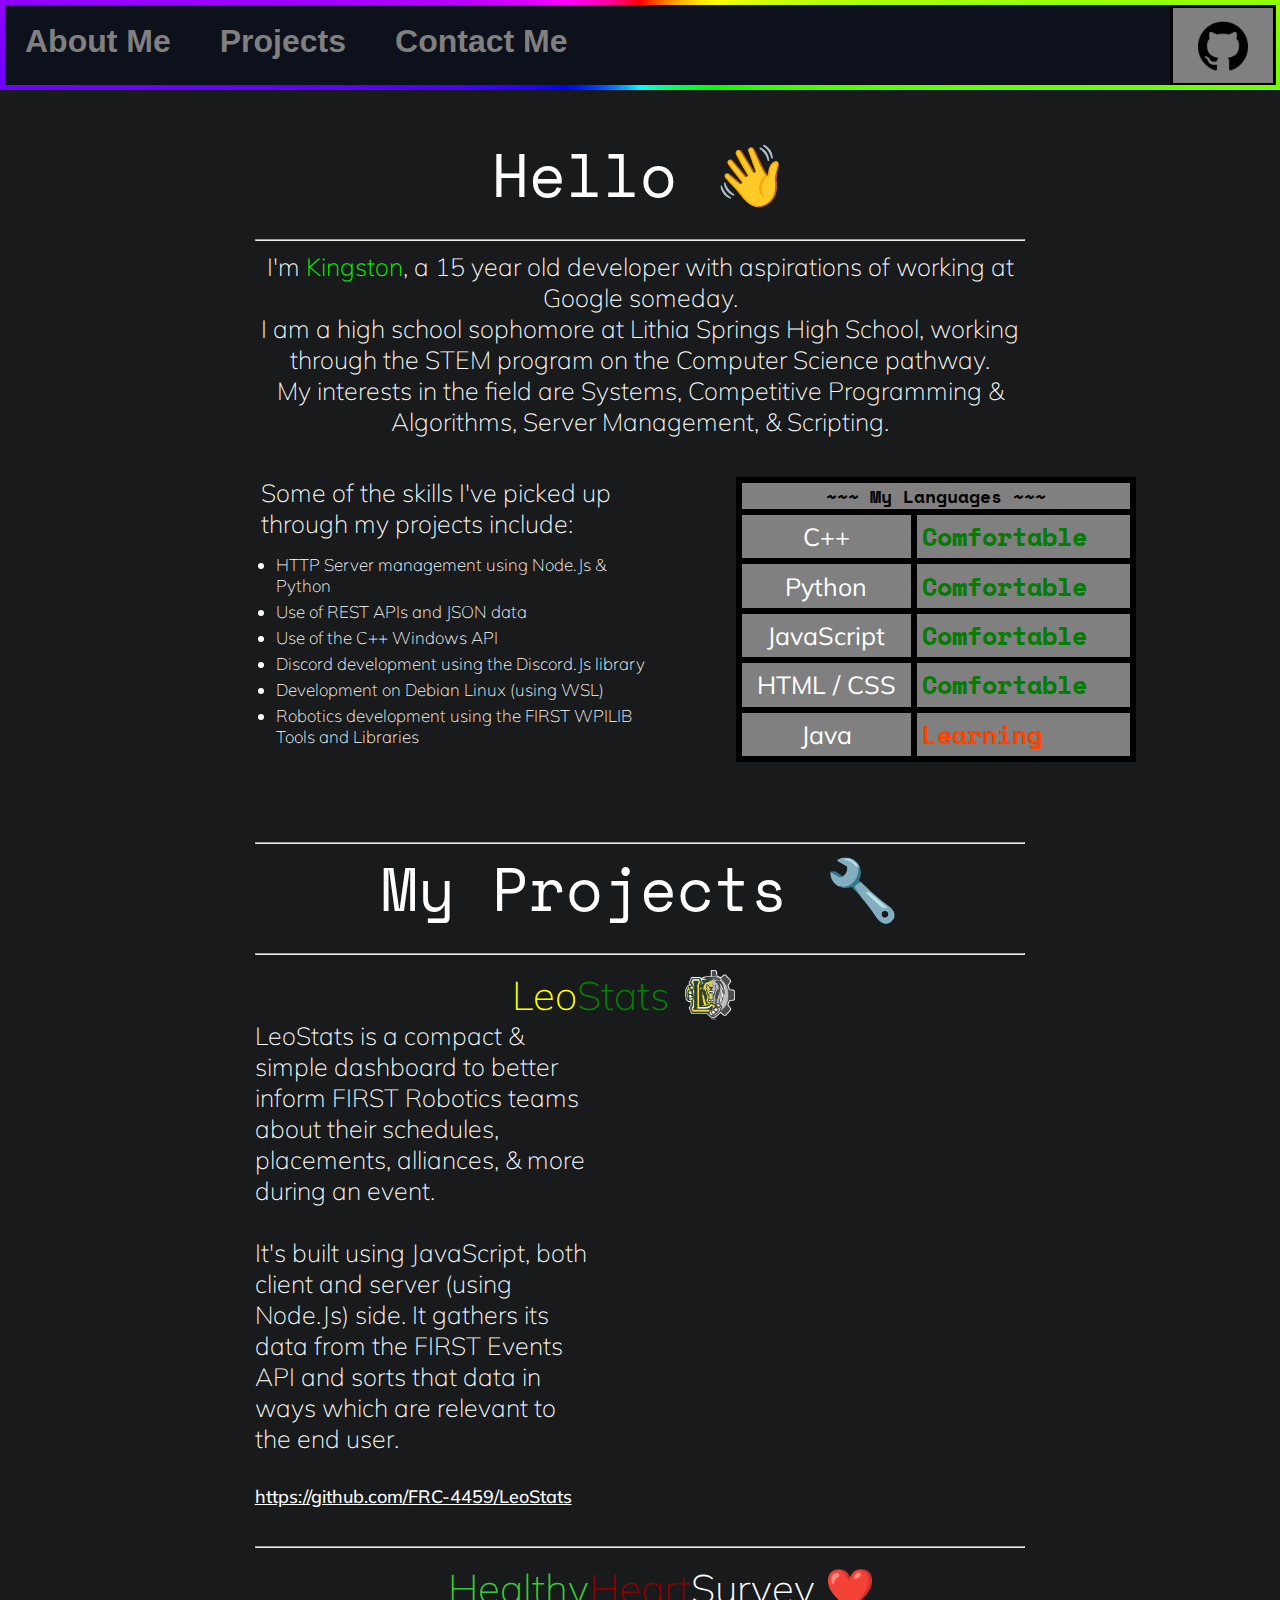
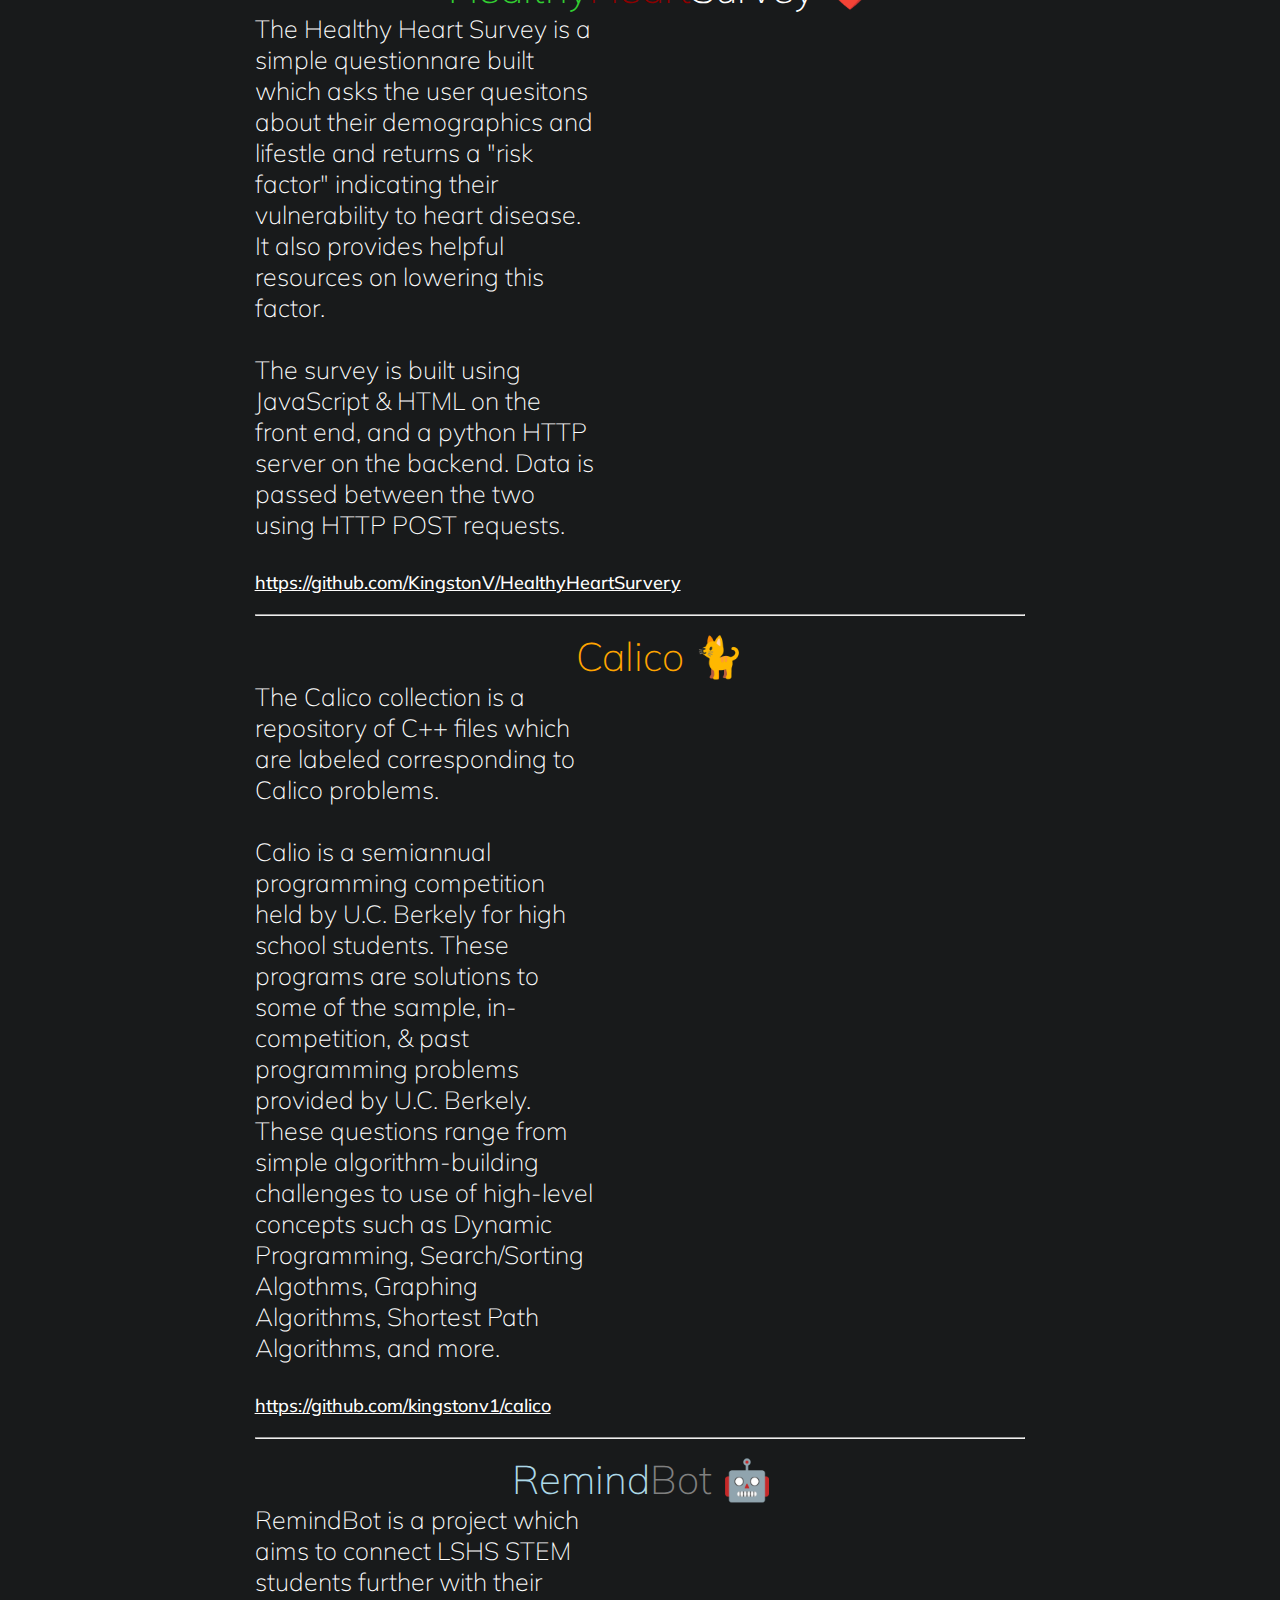
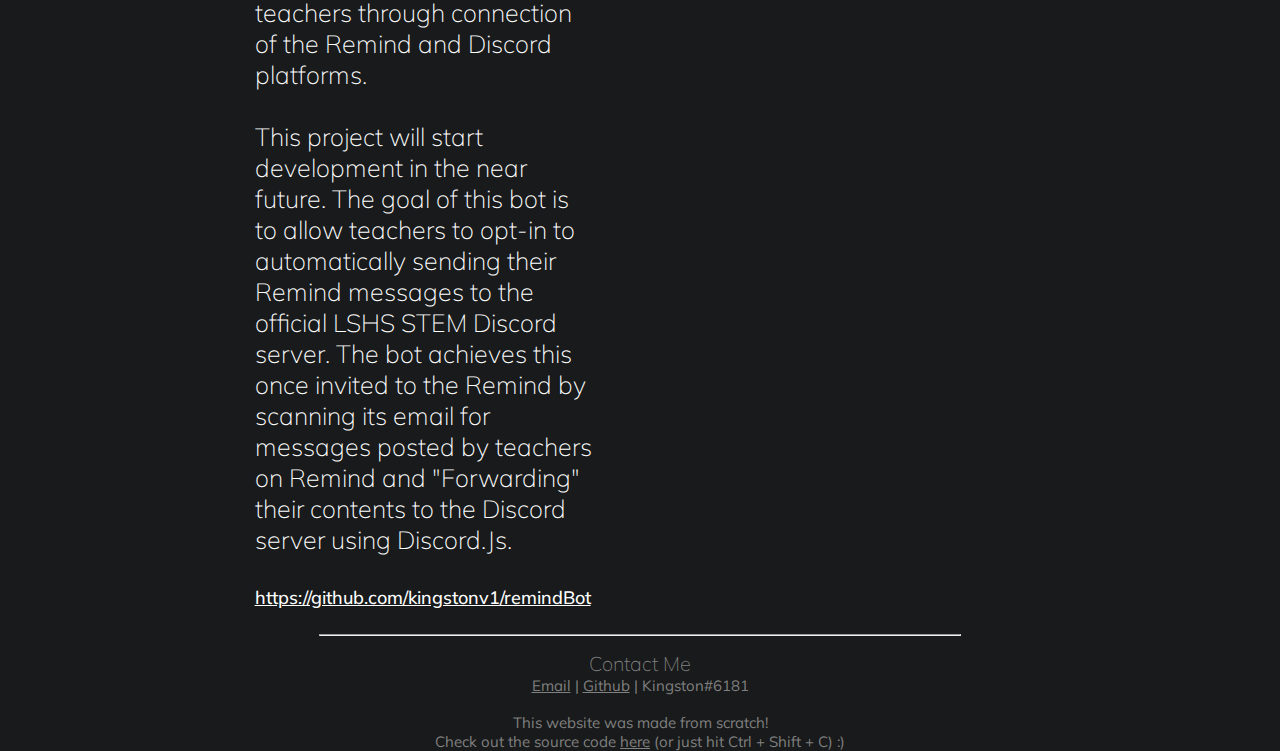
==== index.html @ 1f420587 ""Contact Me" area" ====
<!DOCTYPE html>

<!-- 
            To Do:
            ! Add gifs of projects working to side of entries!!!!!
            ! Projects Dropdown menu to scroll to specific project
            ? Background image to left/right of page content? 
            * Links to the web projects once I find hosting
-->


<head>
    <link rel="stylesheet" href="styles.css">
    
    <title>ProjectK</title>
    
    <link rel="shortcut icon" type="image/x-icon" href="./assets/favicon.ico" />
    <link rel="stylesheet" href="https://fonts.googleapis.com/css?family=Space+Mono|Muli">
    
    <meta charset="UTF-8">
    <meta name="description" content="Kingston Vastine's CS Portfolio">
    <meta name="author" content="Kingston Vastine">
    <!-- <meta name="viewport" content="width=device-width, initial-scale=1.0"> -->
</head>

<body class="page">
    <div class="navbar">
        <!-- <div class="option" id="home">
            <h6>Home</h6>
        </div> -->
        
        <div class="option" id="aboutme">
            <h6>About Me</h6>
        </div>

        <div class="option" id="projects">
            <h6>Projects</h6>
        </div>

        <div class="option" id="contact">
            <h6>Contact Me</h6>
        </div>

        <div class="icon" id="github" onclick="window.location = 'https:\/\/github.com/kingstonv1';">
            <img src="./assets/github.png" alt="Github Icon">
        </div>
    </div>
    
    <div class="main" id="main">
        <h1 id="top">Hello 👋</h1>
        <hr class="seperator">
        <div class="aboutentry">
            <p style="text-align: center;">
                I'm 
                <span style="color: lime;">Kingston</span>, 
                a 15 year old developer with aspirations of working at Google someday.
                <br>
                I am a high school sophomore at Lithia Springs High School, working through the STEM program on the Computer Science pathway.
                <br>
                My interests in the field are Systems, Competitive Programming & Algorithms, Server Management, & Scripting.
            </p>
        </div>

        <div class="entry" id="skillset" style=" margin-left: 20%; margin-top: 40px; margin-bottom: 30px; width: 78%; height: 285px; display:flex">
            <div style="width: 400px;">
                <p>
                    Some of the skills I've picked up through my projects include:
                    <ul>
                        <li>HTTP Server management using Node.Js & Python</li>
                        <li>Use of REST APIs and JSON data</li>
                        <li>Use of the C++ Windows API</li>
                        <li>Discord development using the Discord.Js library</li>
                        <li>Development on Debian Linux (using WSL)</li>
                        <li>Robotics development using the FIRST WPILIB Tools and Libraries</li>
                    </ul>
                </p>
            </div>

            <table class="languages">
                <thead>
                    <tr>
                        <th colspan="2" style="font-family: 'Space Mono'; font-size: 18px;">~~~ My Languages ~~~</th>
                    </tr>
                </thead>
    
                <tbody>
                    <tr>
                        <td>
                            <h1>C++</h1>
                        </td>
                        <td>
                            <div class="experience">
                                <p><span style="color: green;">Comfortable</span></p>
                            </div>
                        </td>
                    </tr>
                    <tr>
                        <td>
                            <h1>Python</h1>
                        </td>
                        <td>
                            <div class="experience">
                                <p><span style="color: green;">Comfortable</span></p>
                            </div>
                        </td>
                    </tr>
                    <tr>
                        <td>
                            <h1>JavaScript</h1>
                        </td>
                        <td>
                            <div class="experience">
                                <p><span style="color: green;">Comfortable</span></p>
                            </div>
                        </td>
                    </tr>
                    <tr>
                        <td>
                            <h1>HTML / CSS</h1>
                        </td>
                        <td>
                            <div class="experience">
                                <p><span style="color: green;">Comfortable</span></p>
                            </div>
                        </td>
                    </tr>
                    <tr>
                        <td>
                            <h1>Java</h1>
                        </td>
                        <td>
                            <div class="experience">
                                <p><span style="color: orangered;">Learning</span></p>
                            </div>
                        </td>
                    </tr>
                </tbody>
            </table>
        </div>
        
    <hr class="seperator" style="margin-top: 80px;">

    <h1 id="projs">My Projects 🔧</h1>

    <hr class="seperator">

        <div style="margin-top: 15px; width: 100%;">
            <h2 style="float: left; margin-left: 40%; margin-right: 15px;">
                <span style="color: yellow;">Leo</span><span style="color: green;">Stats</span>
            </h2>
            <img src="./assets/Leotechs Logo.png" alt="Lithia Springs High School Robotics Team Logo" style="width: 50px; height: 50px; float: left;">
        </div>

        <div class="entry">
            <p style="float: left;">
                LeoStats is a compact & simple dashboard to better inform FIRST Robotics teams about their
                schedules, placements, alliances, & more during an event.
                <br><br>
                It's built using JavaScript, both client and server (using Node.Js) side. It gathers its data from the FIRST Events API
                and sorts that data in ways which are relevant to the end user. 
                <br><br>
            </p>
            <a  href="https://github.com/FRC-4459/LeoStats" target="_blank">
                https://github.com/FRC-4459/LeoStats
            </a>
        </div>
        
        <!-- <div>
            <img src="./assets/project.gif" width="250" height="144" >
            <img src="./assets/project.gif" width="250" height="144">
        </div> -->
        <br>
        <hr class="seperator">

        
        <div style="margin-top: 15px; width: 100%;">
            <h2 style="float: left; margin-left: 35%; margin-right: 15px;">
                <span style="color: limegreen;">Healthy</span><span style="color: darkred;">Heart</span>Survey ❤️
            </h2>
        </div>
        
        <div class="entry">
            <p>
                The Healthy Heart Survey is a simple questionnare built which asks the user quesitons
                about their demographics and lifestle and returns a "risk factor" indicating their 
                vulnerability to heart disease. It also provides helpful resources on lowering this
                factor.
                <br><br>
                The survey is built using JavaScript & HTML on the front end, and a python HTTP server on the backend.
                Data is passed between the two using HTTP POST requests.
                <br><br> 
            </p>
            <a  href="https://github.com/ItsJustKon/HealthyHeartSurvery" target="_blank">
                https://github.com/KingstonV/HealthyHeartSurvery
            </a>
        </div>

        <hr class="seperator">

        <div style="margin-top: 15px; width: 100%;">
            <h2 style="float: left; margin-left: 45%; margin-right: 15px;">
                <span style="color: orange;">Calico</span> 🐈
            </h2>
        </div>
        
        <div class="entry">
            <p>
                The Calico collection is a repository of C++ files which are labeled
                corresponding to Calico problems.
                <br><br>
                Calio is a semiannual programming competition held by U.C. Berkely for high school students.
                These programs are solutions to some of the sample, in-competition, & past programming problems
                provided by U.C. Berkely. These questions range from simple algorithm-building challenges
                to use of high-level concepts such as Dynamic Programming, Search/Sorting Algothms, Graphing Algorithms,
                Shortest Path Algorithms, and more.
                <br><br>
            </p>
            <a  href="https://github.com/kingstonv1/calico" target="_blank">
                https://github.com/kingstonv1/calico
            </a>
        </div>
        
        <hr class="seperator">

        <div style="margin-top: 15px; width: 100%;">
            <h2 style="float: left; margin-left: 40%; margin-right: 15px;">
                <span style="color: lightblue;">Remind</span><span style="color: grey;">Bot</span> 🤖
            </h2>
        </div>
        
        <div class="entry">
            <p>
                RemindBot is a project which aims to connect LSHS STEM students further with their teachers
                through connection of the Remind and Discord platforms.
                <br><br>
                This project will start development in the near future.
                The goal of this bot is to allow teachers to opt-in to automatically sending their Remind
                messages to the official LSHS STEM Discord server. The bot achieves this once invited to the 
                Remind by scanning its email for messages posted by teachers on Remind and "Forwarding" their
                contents to the Discord server using Discord.Js.
                <br><br>
            </p>
            <a  href="https://github.com/kingstonv1/remindBot" target="_blank">
                https://github.com/kingstonv1/remindBot
            </a>
        </div>

        <hr style="width: 50%; margin-left: auto; margin-right: auto; background-color: green; margin-top: 25px;">
        <div style="width: 100%; text-align: center;" id="contactinfo">
            <p1 style="margin-top: 15px; margin-left: auto; margin-right: auto;">Contact Me</p1>
            
            <br>
            <a href="mailto:kingstongise@gmail.com" target="_blank">Email</a>
            <p> | </p>
            <a href="http://github.com/kingstonv1" target="_blank">Github</a>
            <p> | </p>
            <a>Kingston#6181</a>
            
            <br><br>

            <p>This website was made from scratch! <br>
                Check out the source code 
                <a href="http://github.com/kingstonv1/portfolio" target="_blank">here</a> 
                (or just hit Ctrl + Shift + C) :)
            </p>
        </div>
        

    <script src="./scripts/main.js"></script>
</body>
---- styles.css ----
* {
    padding: 0;
    margin: 0;
}

@keyframes rotate {
    to {
        --angle: 360deg;
    }
}

@property --angle {
    syntax: "<angle>";
    initial-value: 0deg;
    inherits: false;
}

html {
    min-width: 550px;
    position: relative;
}

.navbar {
    overflow: hidden;
    position: absolute;
    top: 0;
    background-color: rgb(13, 17, 27);
    height: 80px;
    width: 99.3%;

    --angle: 0deg;
    border: 5px solid;
    border-image: conic-gradient(from var(--angle), red, yellow, lime, aqua, blue, magenta, red) 1;
    animation: 8s rotate linear infinite;
}


.option {
    display: inline-block;
    padding-left: 20px;
    padding-right: 25px;
    height: 80px;
    width: auto;
    margin: auto;
    cursor: pointer;
}

.option h6 {
    color: grey;
    font: large, bold;
    font-size: xx-large;
    font-family: Verdana, Geneva, Tahoma, sans-serif;
    padding: 18px 0;
}

.option:hover {
    box-shadow: inset 0 0 0 100px rgba(10, 10, 10);
}

.icon {
    float: right;
    cursor: pointer;
    padding-left: 15px;
    padding-right: 15px;
    height: 75px;
    width: 70px;
    background-color: grey;
    border: 3px solid black;
}

.icon img {
    margin: auto;
    display: block;
    max-width: 50px;
    max-height: 50px;
    margin-top: 13px;
    margin-bottom: 10px;
}


.page {
    margin-top: 30px;
    background-color: rgb(24, 26, 27);
}

.main {
    margin-top: 130px;
}

.aboutentry {
    width: 60%; 
    margin-left: 20%; 
    margin-right: 250px; 
    margin-top: 10px;
    height: auto;
    position: relative;
}

.aboutentry p {
    color: white;
    text-align: center;
    font-size: 25px;
    font-weight: 200;
    font-family: 'Muli';
    padding-left: 5px;
    padding-right: 5px;
}

.entry {
    width: 350px;
    height: auto;
    margin-left: 19.5%;
}

.entry p {
    color: white;
    text-align: left;
    font-size: 25px;
    font-weight: 200;
    font-family: 'Muli';
    padding-left: 5px;
    padding-right: 5px;
}

.entry ul {
    margin-top: 15px;
    margin-left: 20px;
    width: auto;
}

.entry li {
    color: white;
    font-size: 17px;
    font-weight: 100;
    font-family: 'Muli';
    padding-bottom: 5px;
}

.entry a {
    font-family: 'Muli';
    font-size: 18px;
    font-weight: 500;
    color: white;
    margin-left: 5px;
}

.entry a:hover {
    color: aquamarine;
}

.seperator {
    width: 60%;
    margin-left: auto;
    margin-right: auto;
    margin-top: 20px;
}

.experience p {
    text-align: center;
}

.languages {
    background-color: gray;
    border: 4px solid black;
    margin-left: 8%;
    width: 400px;
    height: 100%;
    float: left;
}

.languages p {
    font-family: 'Space Mono';
    font-size: 25px;
    font-weight: 800;
    -webkit-text-stroke-width: 0.1px;
    -webkit-text-stroke-color: black;
}

.languages h1 {
    font-family: 'Muli';
    font-weight: 400;
    font-size: 25px;
    text-align: center;
}

.languagediv:hover {
    box-shadow: inset 0 0 0 100px rgba(10, 10, 10);
}

.vl {
    position: absolute;
    border-left: 6px solid black;
    margin-left: 225px;
    height: 256px;
}

h1 {
    color: white;
    text-align: center;
    font-size: 60px;
    font-weight: 300;
    font-family: 'Space Mono';
    position: relative;
}

h2 {
    color: white;
    text-align: center;
    font-size: 40px;
    font-weight: 200;
    font-family: 'Muli';
}

p1 {
    color: grey;
    text-align: center;
    font-size: 20px;
    font-weight: 200;
    font-family: 'Muli';
    display: inline-block;
}

p {
    color: grey;
    font-family: 'Muli';
    font-size: 15px;
    text-align: center;
    display: inline-block;
}

a {
    color: grey;
    font-family: 'Muli';
    font-size: 15px;
    text-align: center;
    display: inline-block;
    cursor: pointer;
}

table, th, td {
    border: 6px solid;
    border-collapse: collapse;
}
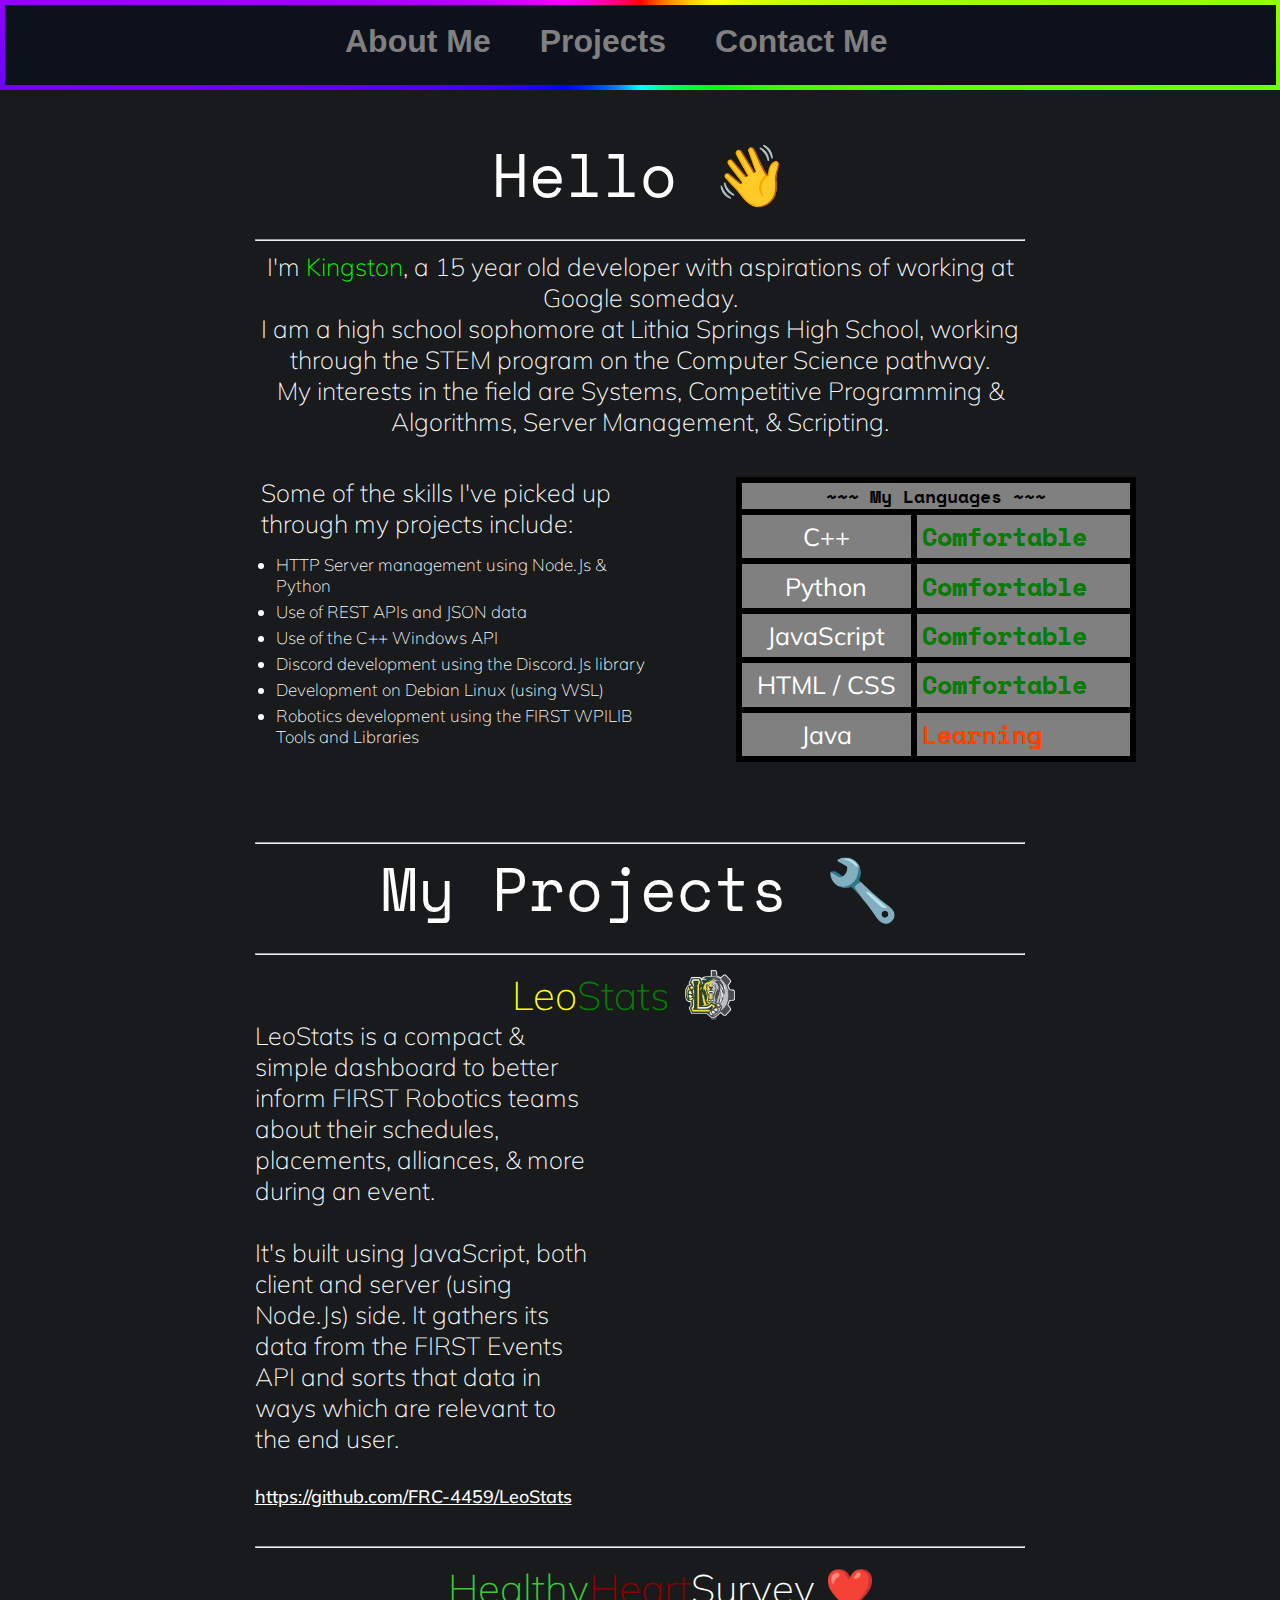
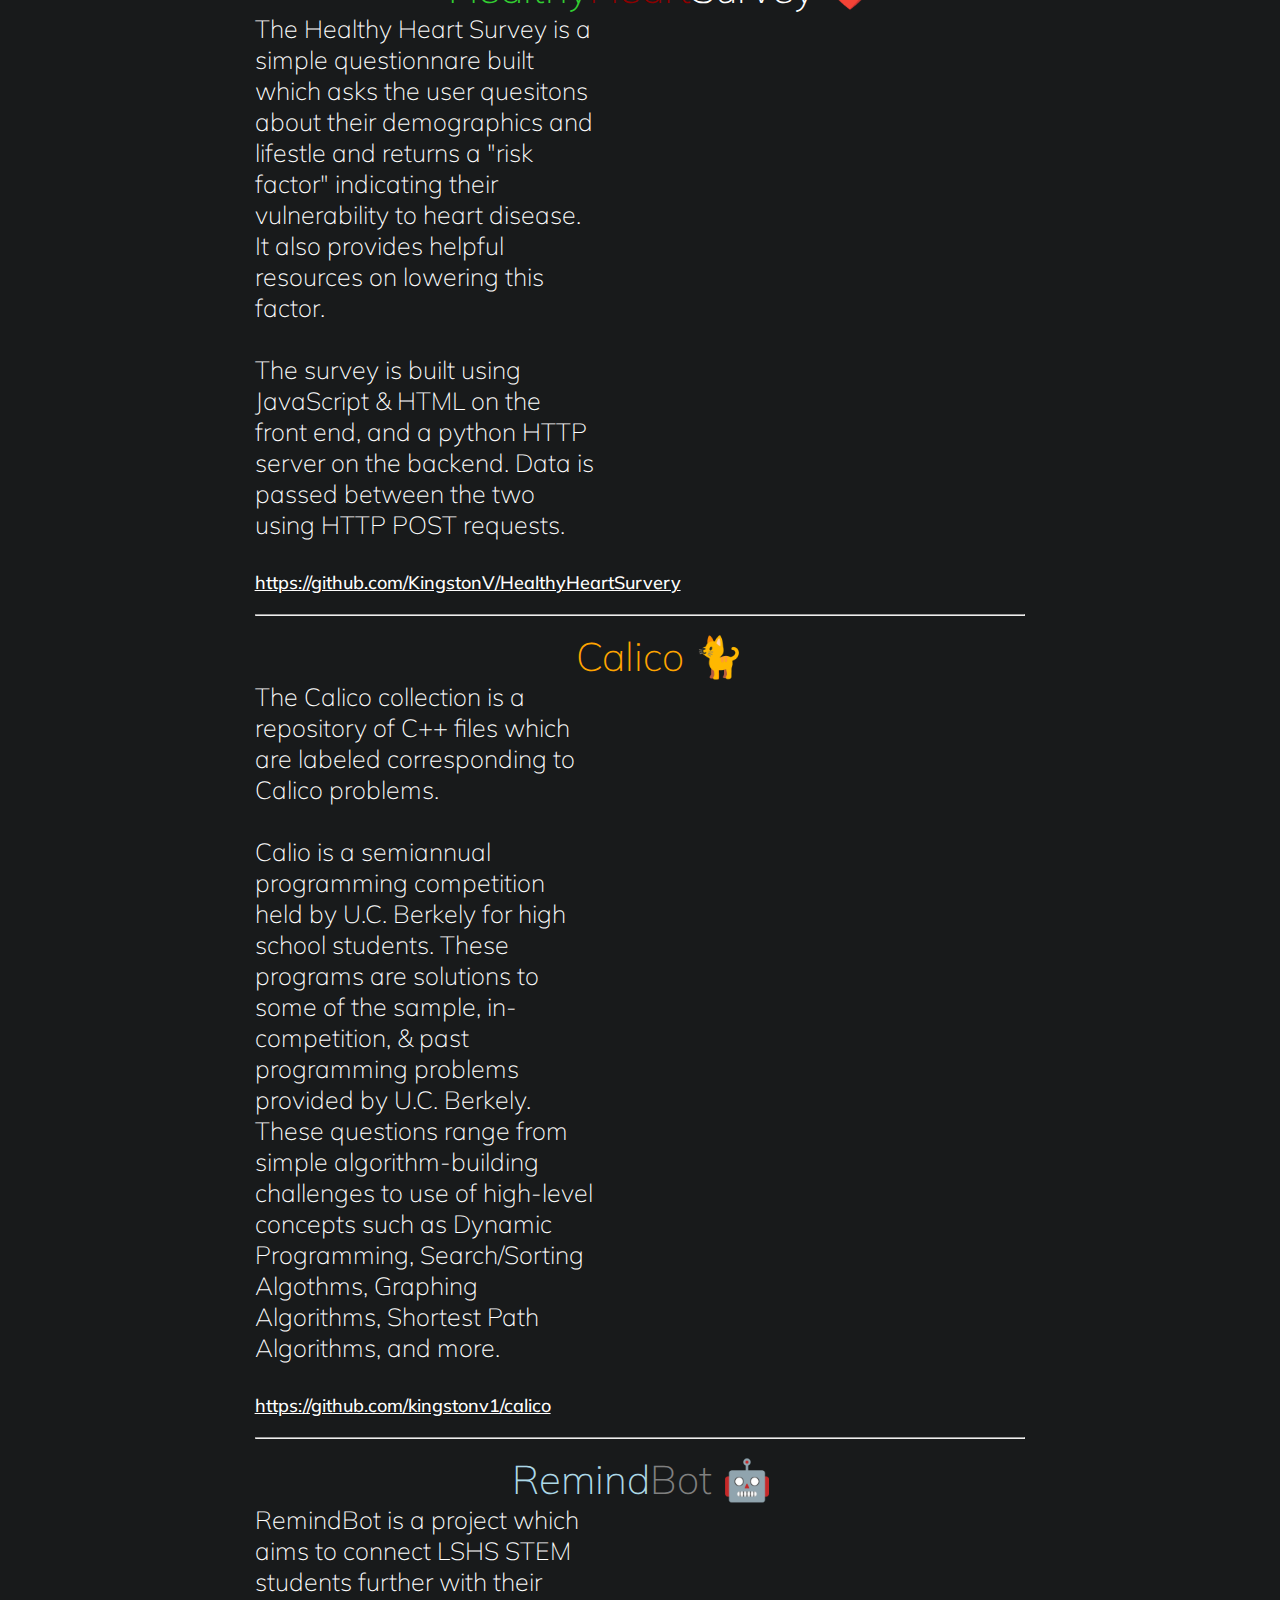
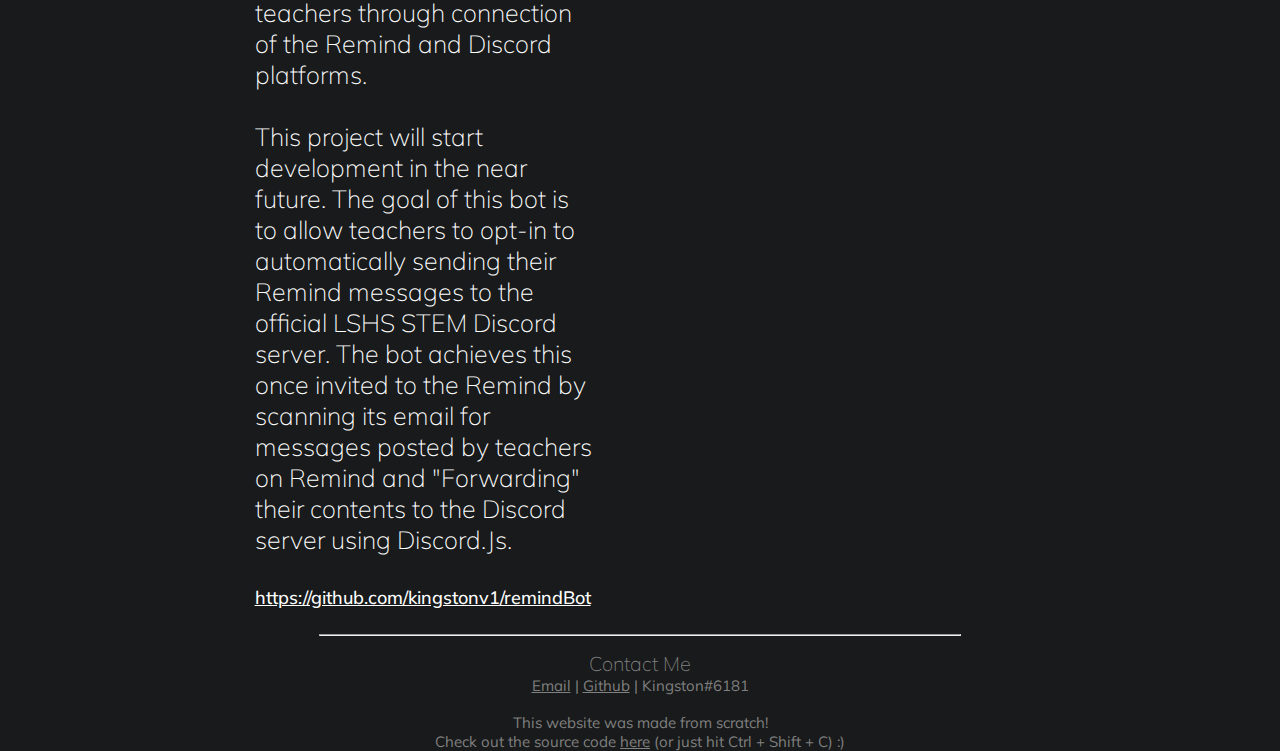
==== commit cc7d6dfd: "remove github from navbar + center buttons" ====
--- a/index.html
+++ b/index.html
@@ -25,11 +25,7 @@
 
 <body class="page">
     <div class="navbar">
-        <!-- <div class="option" id="home">
-            <h6>Home</h6>
-        </div> -->
-        
-        <div class="option" id="aboutme">
+        <div class="option" id="aboutme" style="margin-left: 25vw;">
             <h6>About Me</h6>
         </div>
 
@@ -41,9 +37,9 @@
             <h6>Contact Me</h6>
         </div>
 
-        <div class="icon" id="github" onclick="window.location = 'https:\/\/github.com/kingstonv1';">
+        <!-- <div class="icon" id="github" onclick="window.location = 'https:\/\/github.com/kingstonv1';">
             <img src="./assets/github.png" alt="Github Icon">
-        </div>
+        </div> -->
     </div>
     
     <div class="main" id="main">
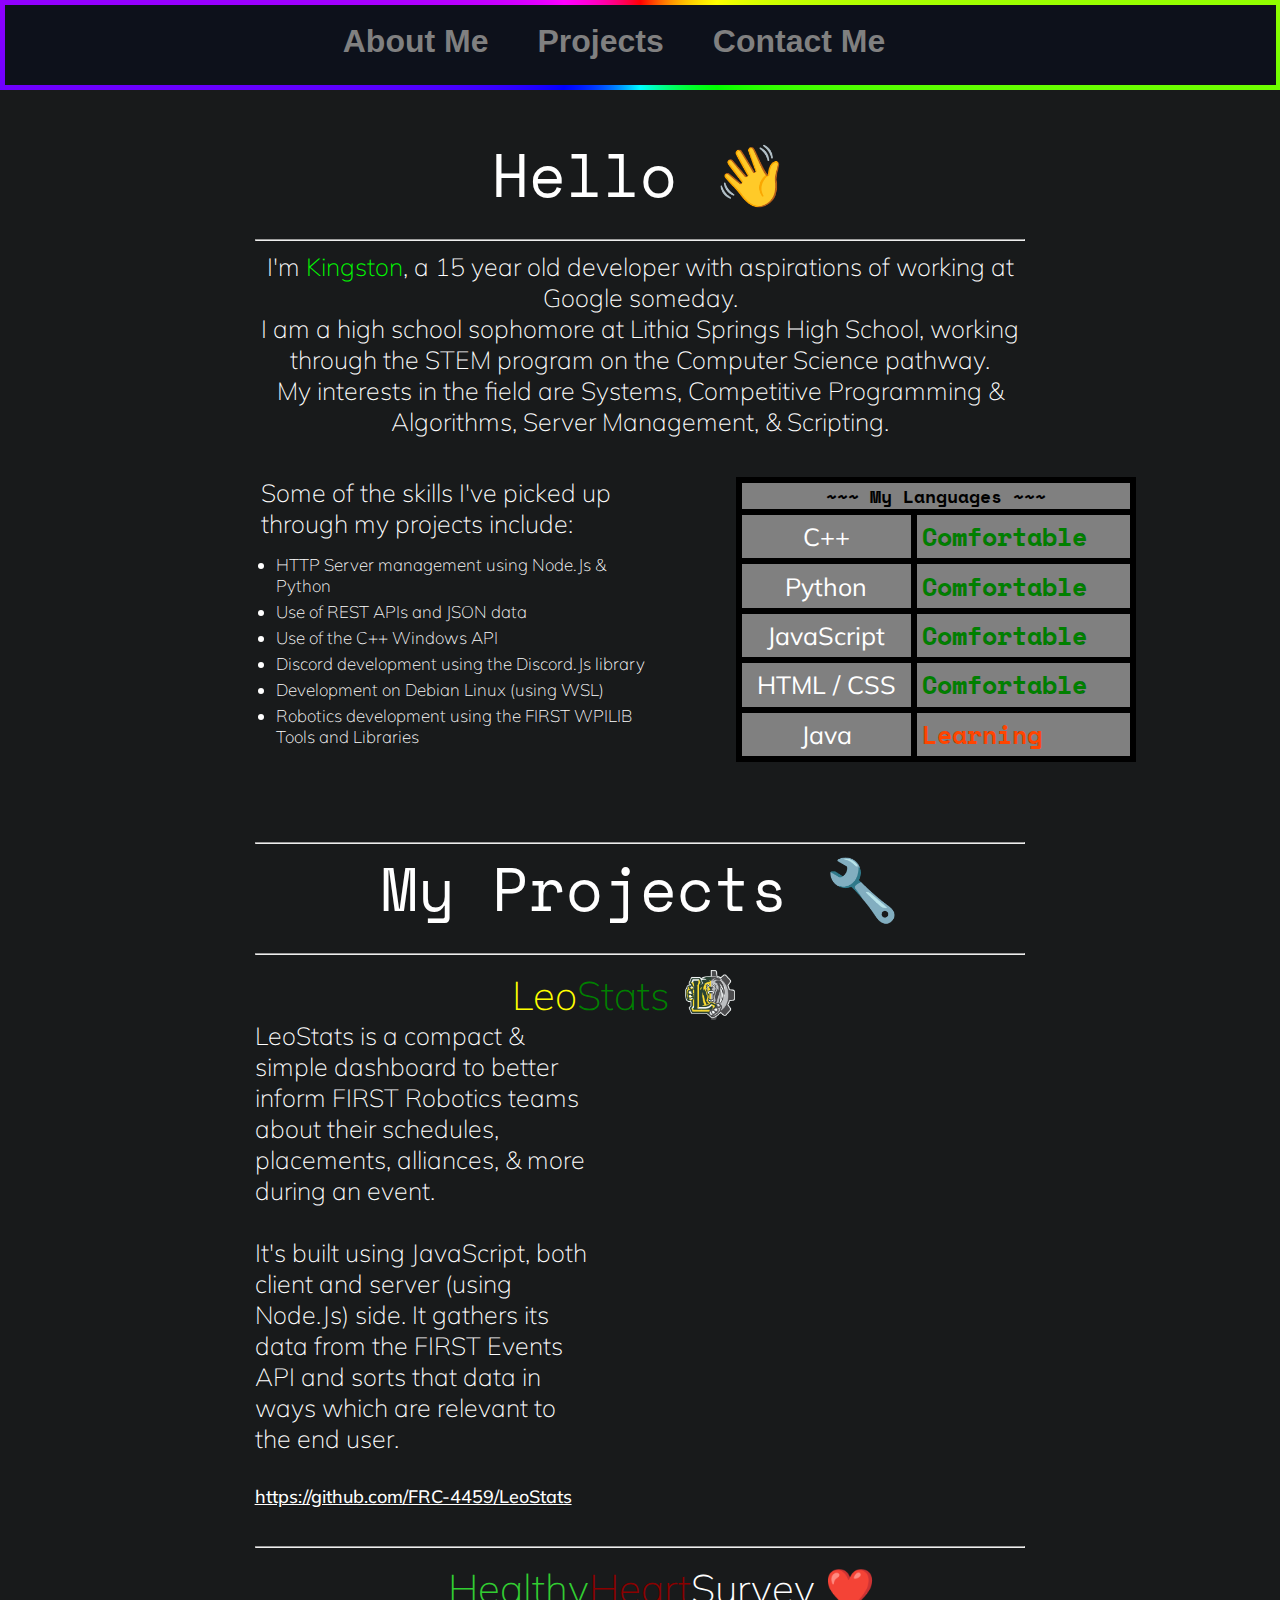
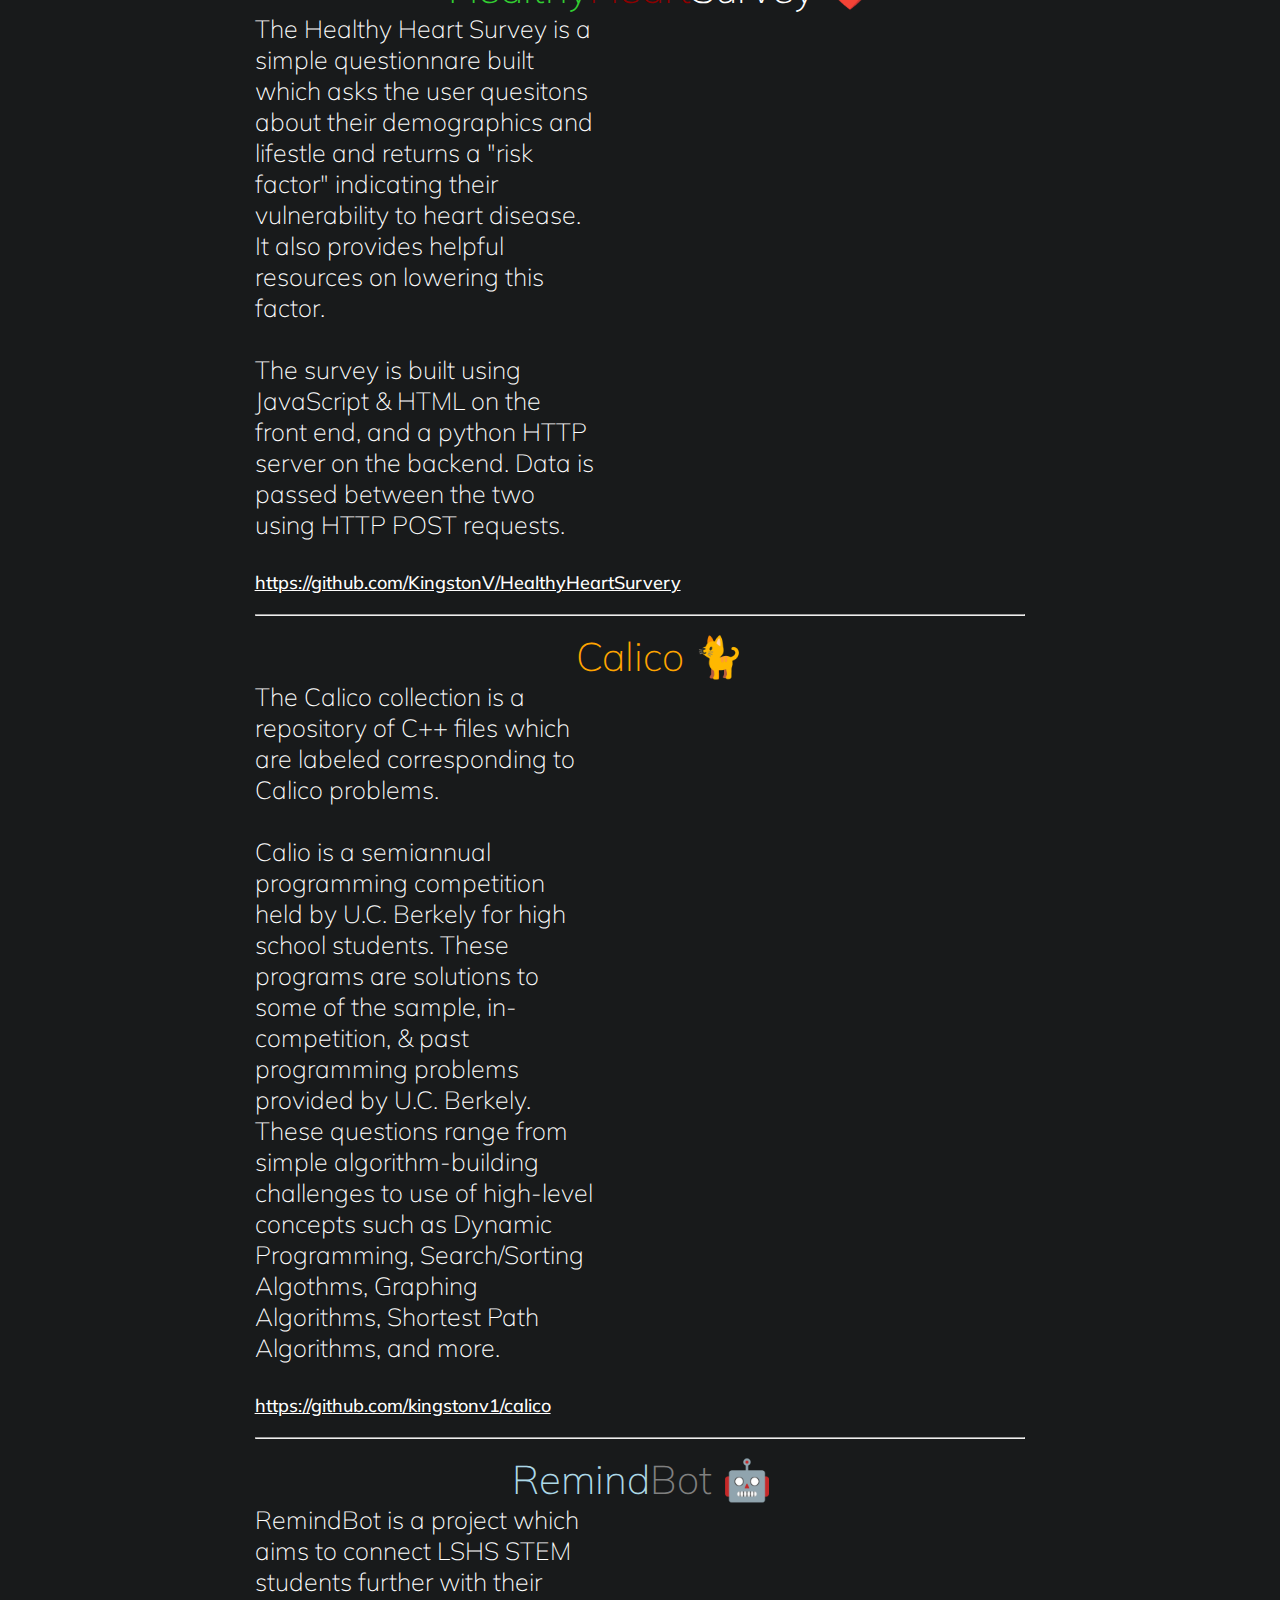
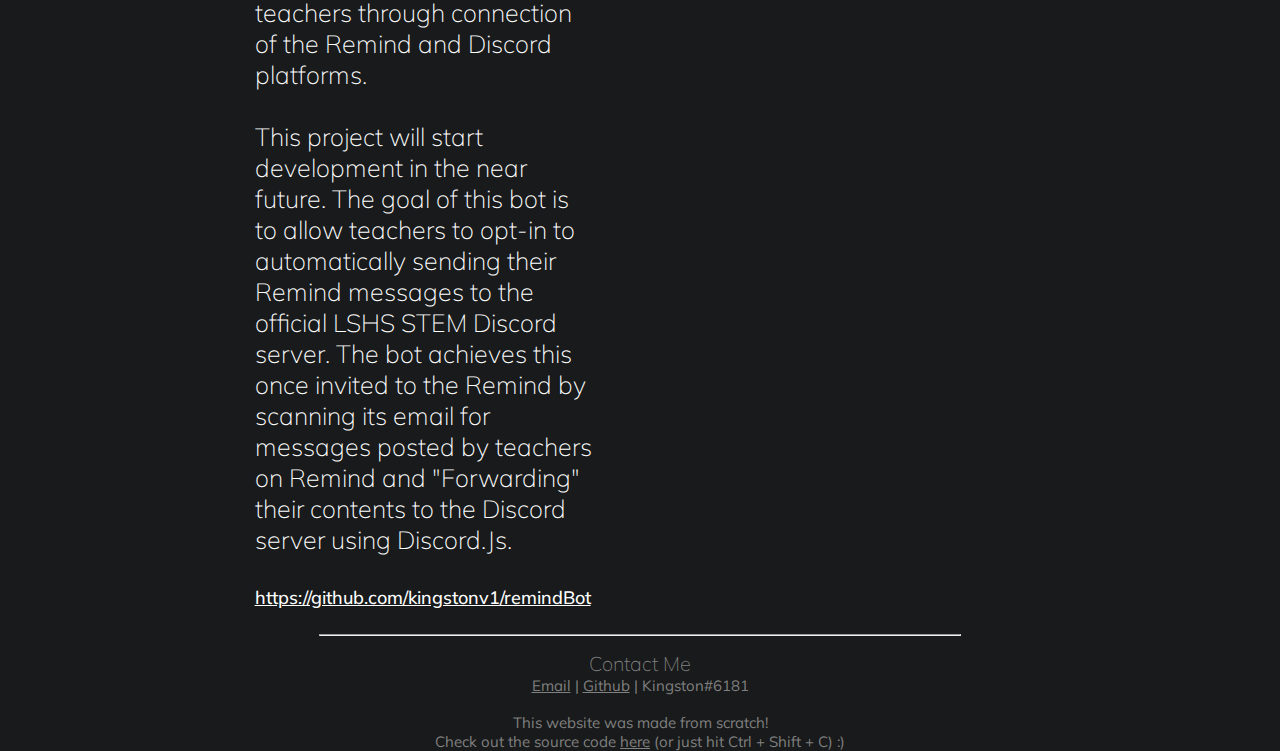
==== commit 2700691e: "actually center navbar" ====
--- a/index.html
+++ b/index.html
@@ -25,7 +25,7 @@
 
 <body class="page">
     <div class="navbar">
-        <div class="option" id="aboutme" style="margin-left: 25vw;">
+        <div class="option" id="aboutme" style="margin-left: 25%;">
             <h6>About Me</h6>
         </div>
 
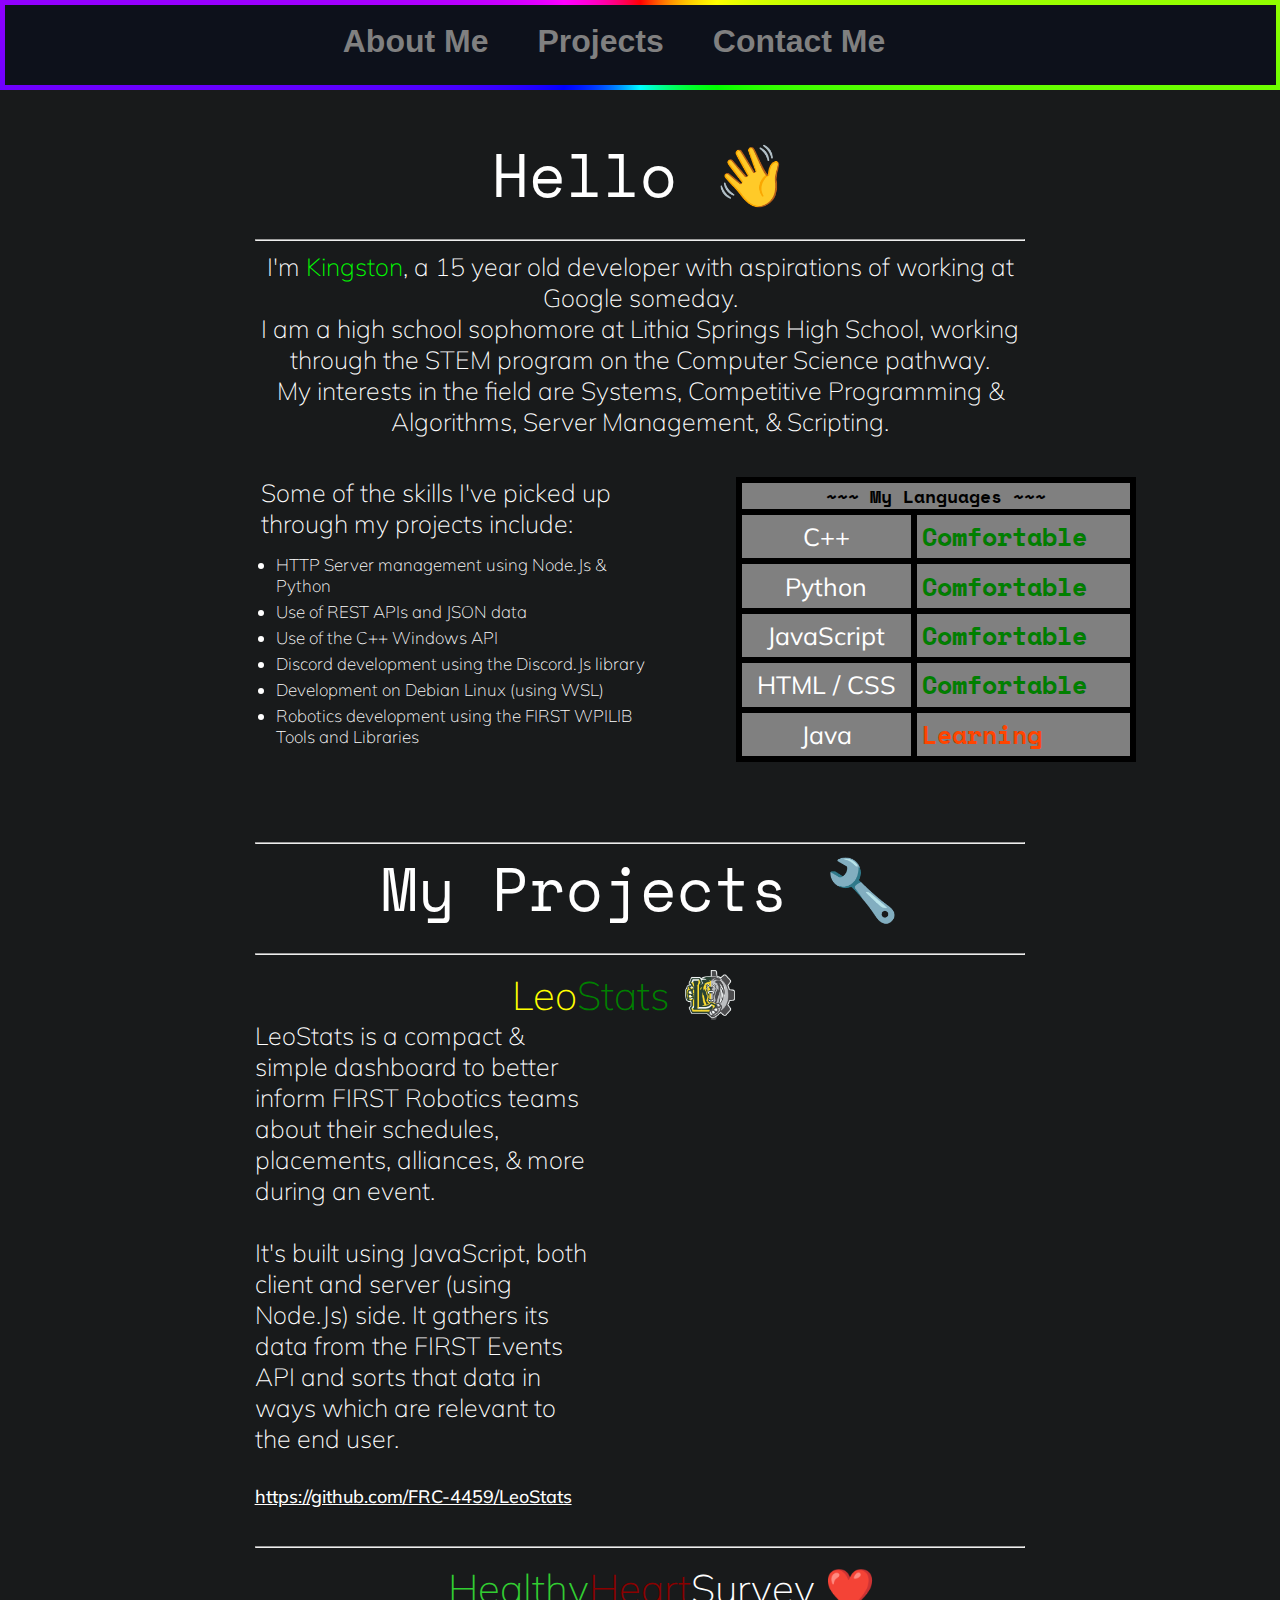
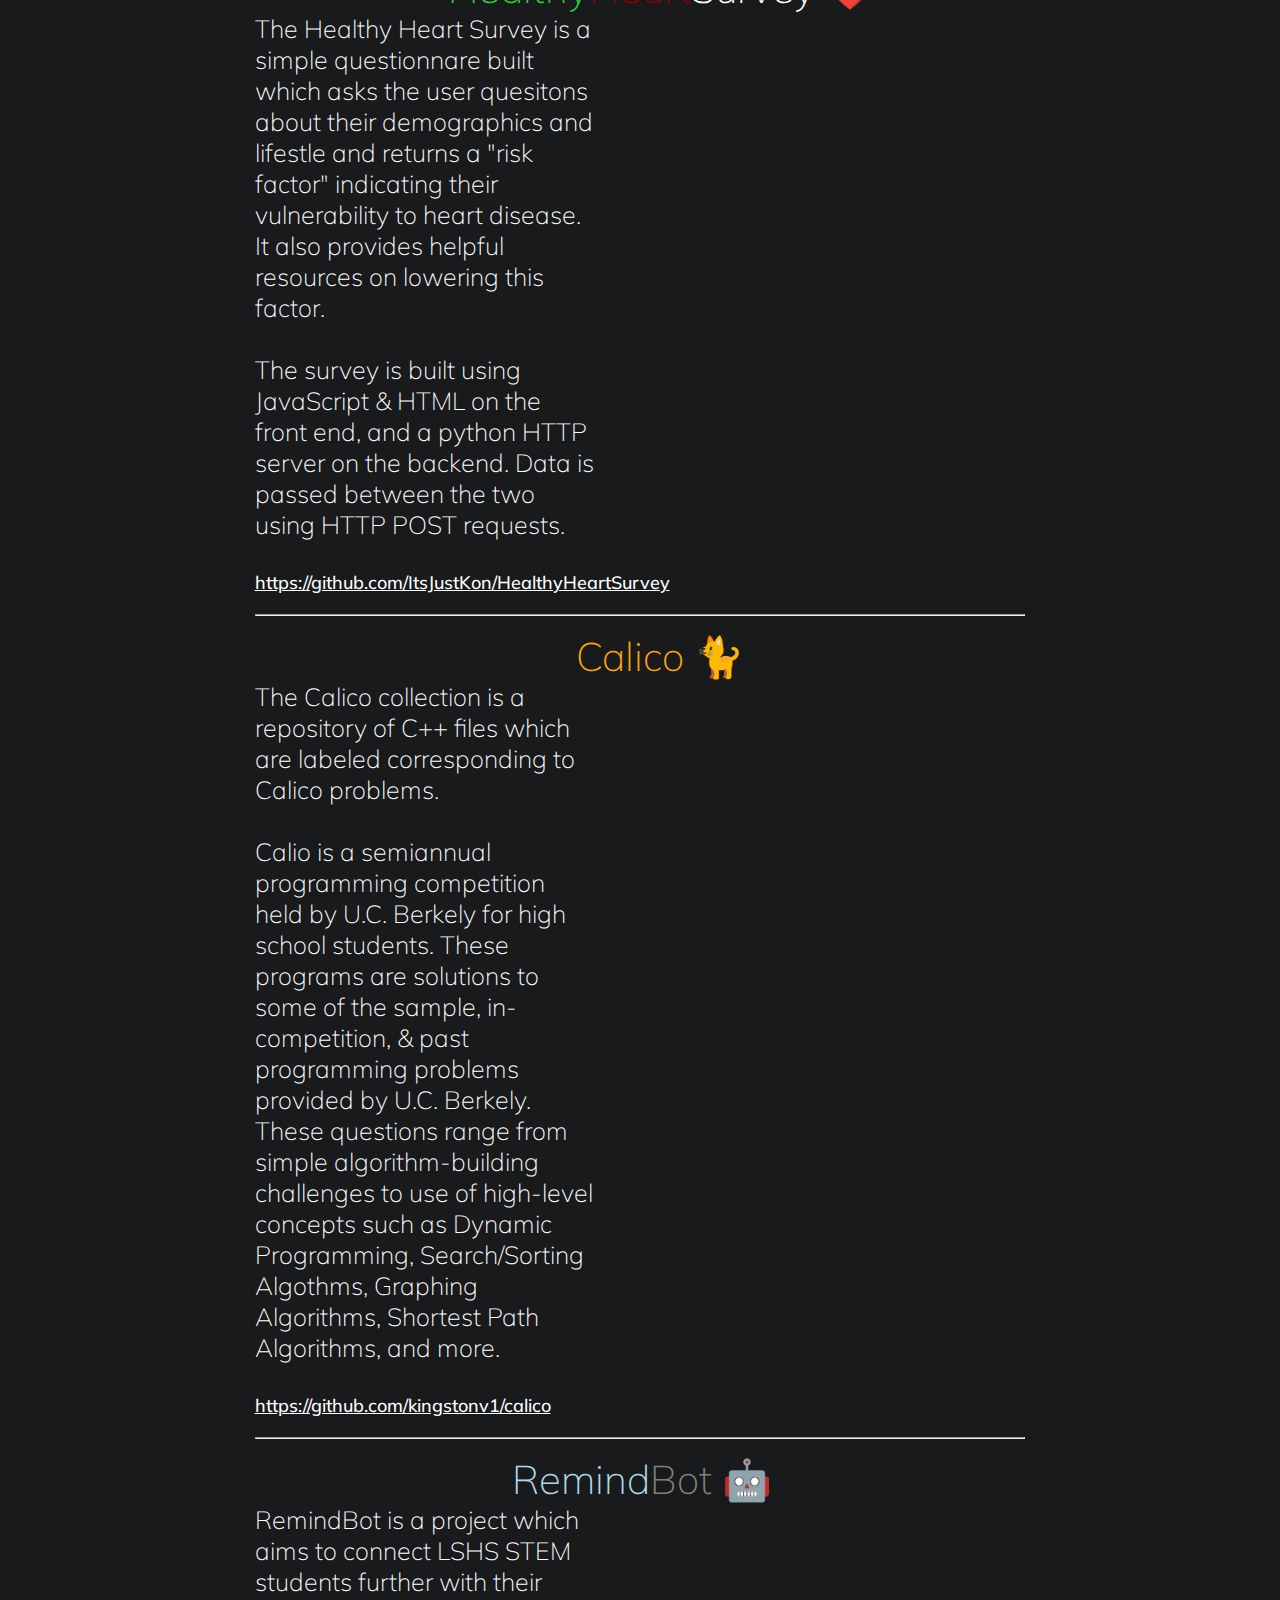
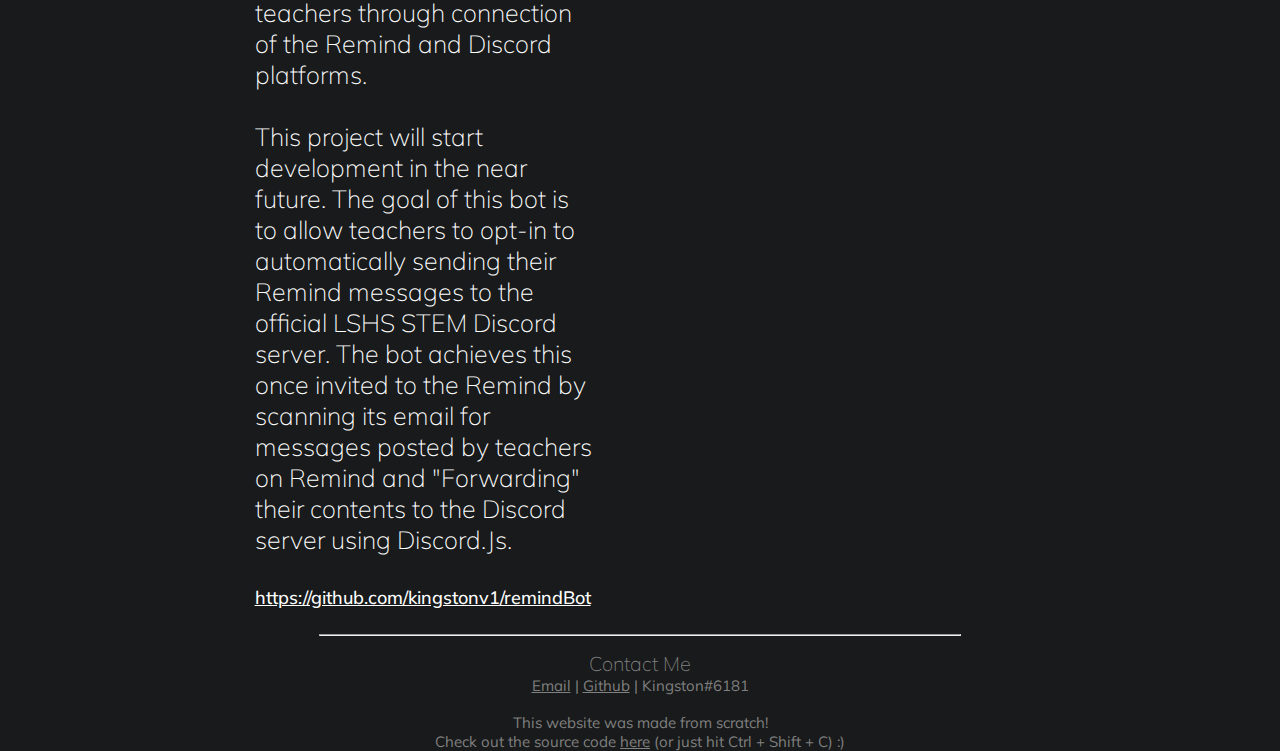
==== commit 28fa9da9: "fixed a broken link" ====
--- a/index.html
+++ b/index.html
@@ -186,8 +186,8 @@
                 Data is passed between the two using HTTP POST requests.
                 <br><br> 
             </p>
-            <a  href="https://github.com/ItsJustKon/HealthyHeartSurvery" target="_blank">
-                https://github.com/KingstonV/HealthyHeartSurvery
+            <a  href="https://github.com/ItsJustKon/HealthyHeartSurvey" target="_blank">
+                https://github.com/ItsJustKon/HealthyHeartSurvey
             </a>
         </div>
 
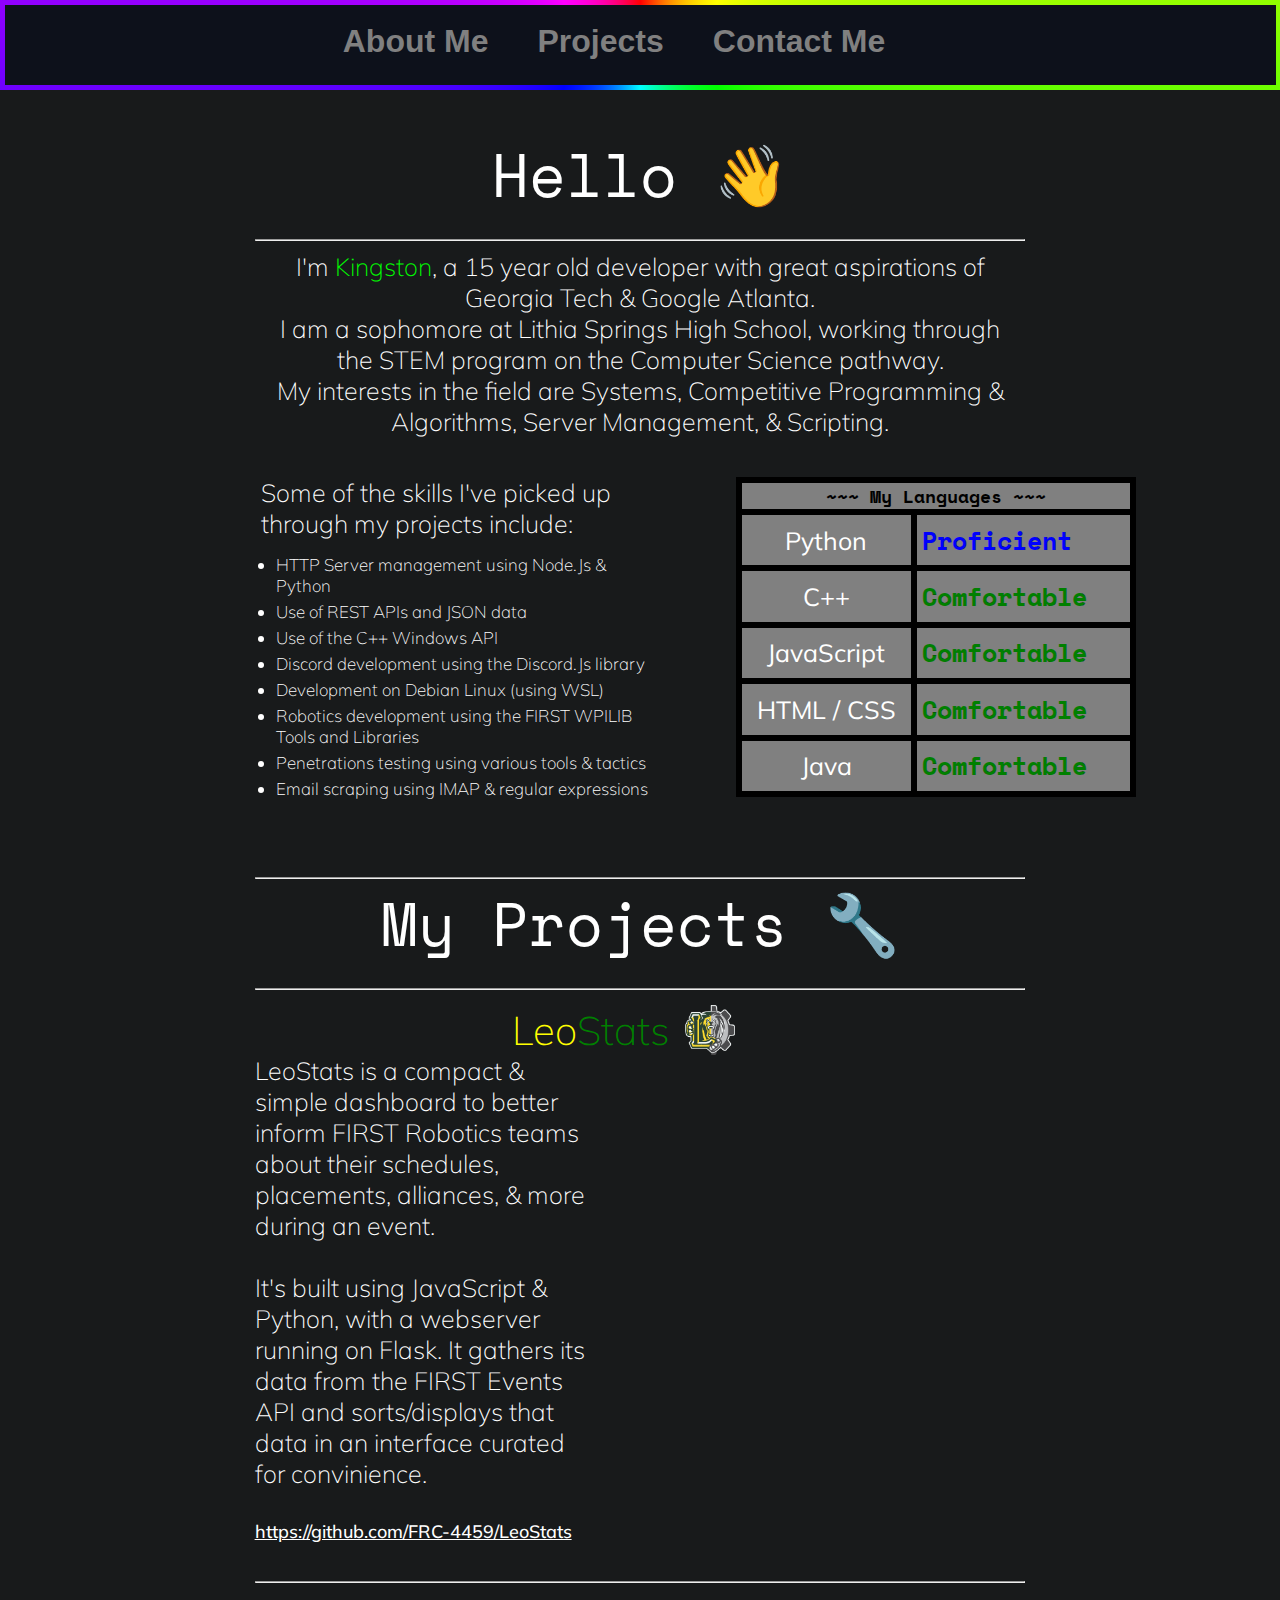
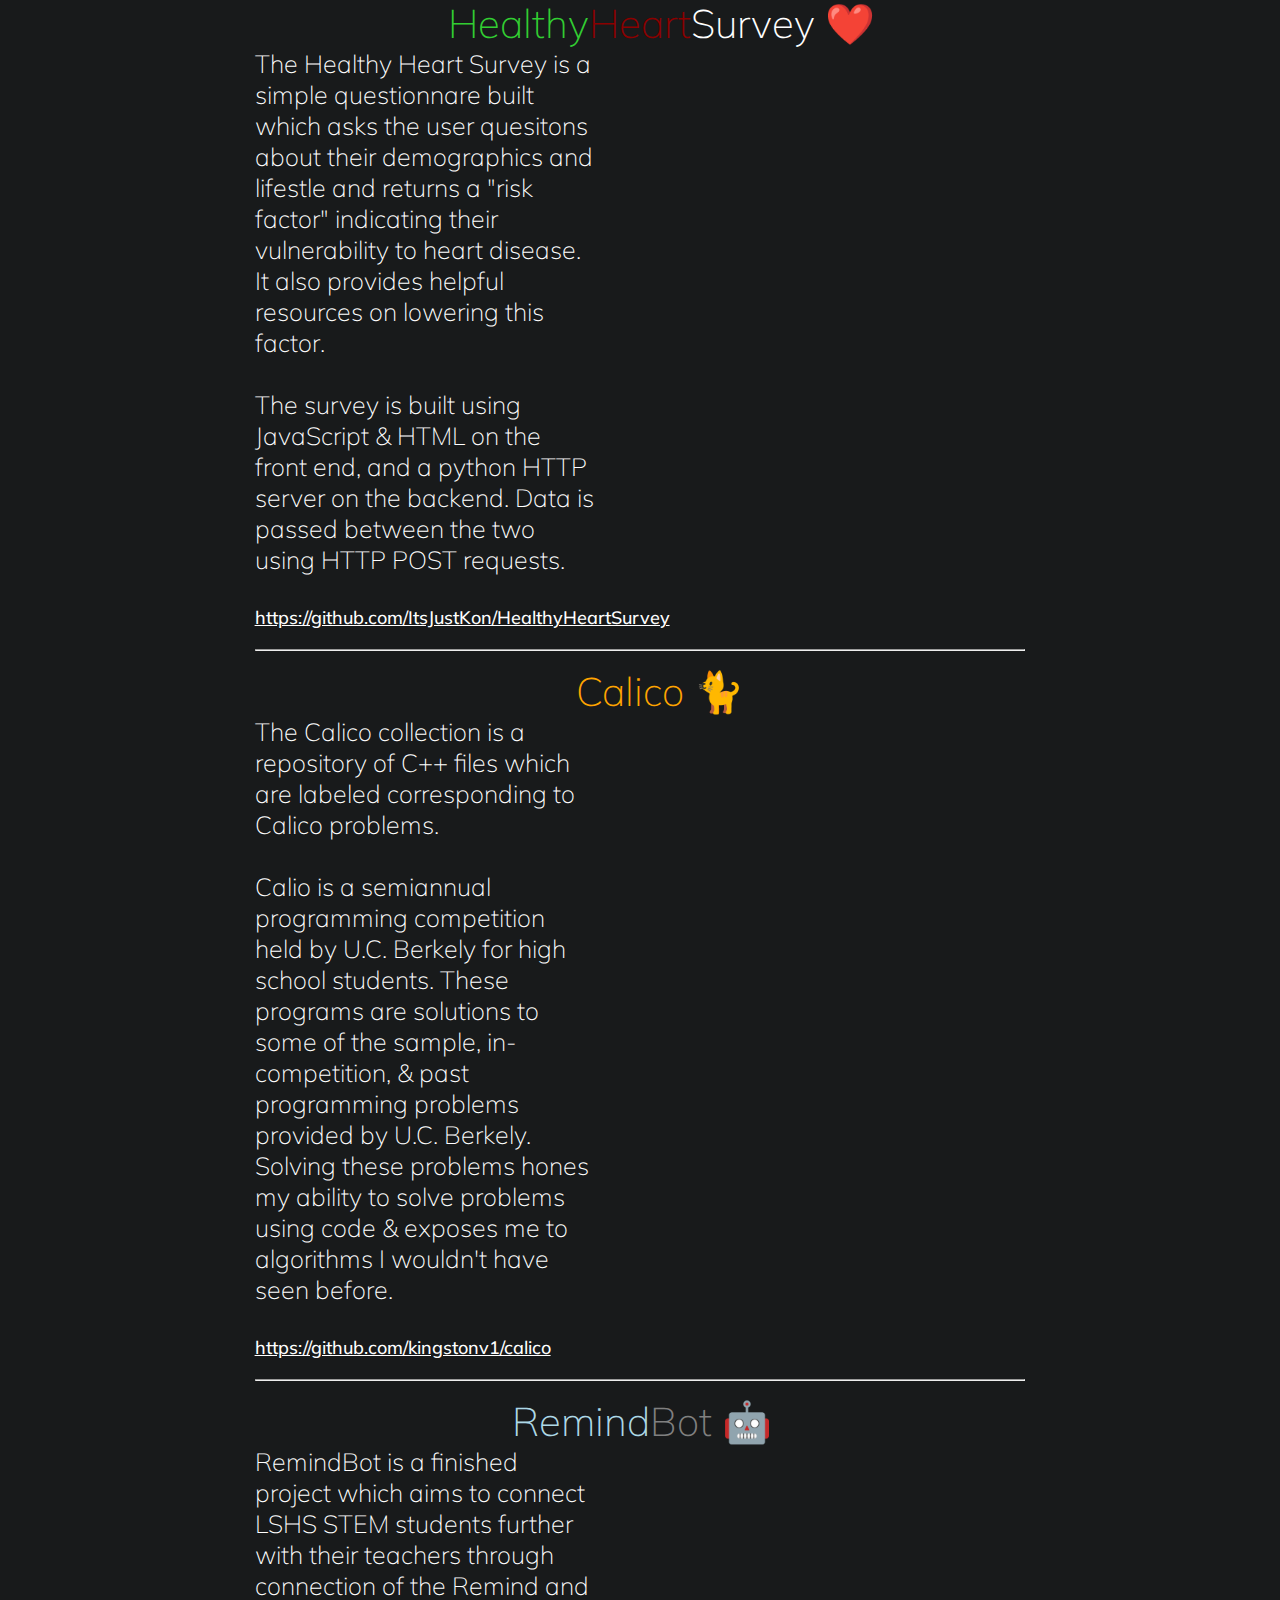
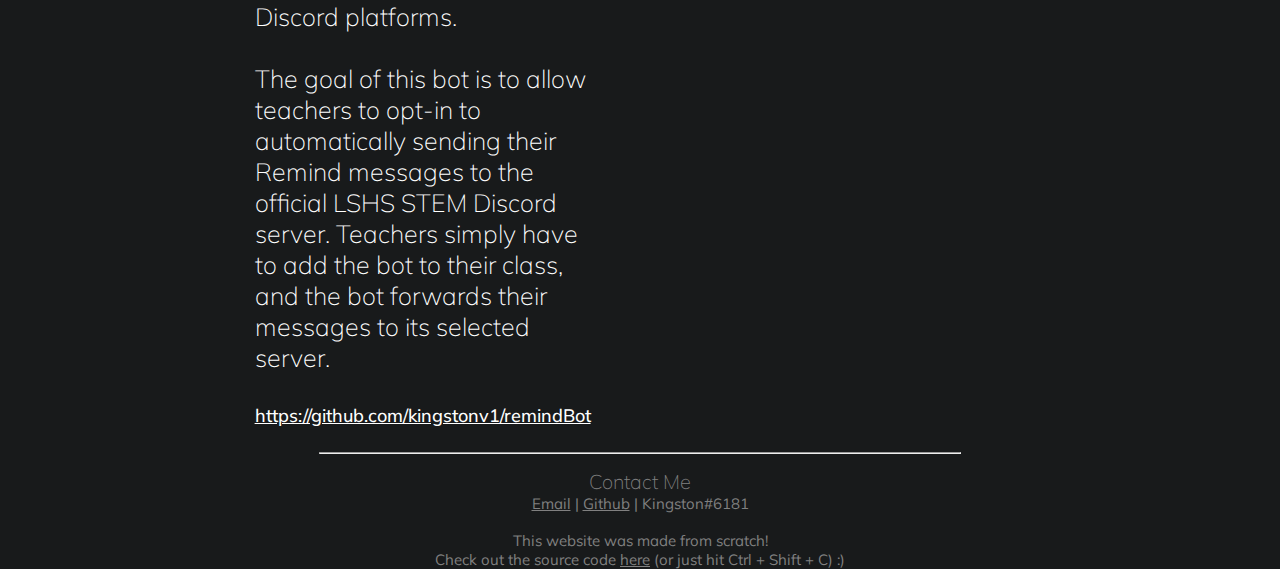
==== commit fecbac9c: "Update various info!" ====
--- a/index.html
+++ b/index.html
@@ -49,15 +49,15 @@
             <p style="text-align: center;">
                 I'm 
                 <span style="color: lime;">Kingston</span>, 
-                a 15 year old developer with aspirations of working at Google someday.
+                a 15 year old developer with great aspirations of Georgia Tech & Google Atlanta.
                 <br>
-                I am a high school sophomore at Lithia Springs High School, working through the STEM program on the Computer Science pathway.
+                I am a sophomore at Lithia Springs High School, working through the STEM program on the Computer Science pathway.
                 <br>
                 My interests in the field are Systems, Competitive Programming & Algorithms, Server Management, & Scripting.
             </p>
         </div>
 
-        <div class="entry" id="skillset" style=" margin-left: 20%; margin-top: 40px; margin-bottom: 30px; width: 78%; height: 285px; display:flex">
+        <div class="entry" id="skillset" style=" margin-left: 20%; margin-top: 40px; margin-bottom: 30px; width: 78%; height: 320px; display:flex">
             <div style="width: 400px;">
                 <p>
                     Some of the skills I've picked up through my projects include:
@@ -68,6 +68,8 @@
                         <li>Discord development using the Discord.Js library</li>
                         <li>Development on Debian Linux (using WSL)</li>
                         <li>Robotics development using the FIRST WPILIB Tools and Libraries</li>
+                        <li>Penetrations testing using various tools & tactics</li>
+                        <li>Email scraping using IMAP & regular expressions</li>
                     </ul>
                 </p>
             </div>
@@ -82,6 +84,16 @@
                 <tbody>
                     <tr>
                         <td>
+                            <h1>Python</h1>
+                        </td>
+                        <td>
+                            <div class="experience">
+                                <p><span style="color: blue;">Proficient</span></p>
+                            </div>
+                        </td>
+                    </tr>
+                    <tr>
+                        <td>
                             <h1>C++</h1>
                         </td>
                         <td>
@@ -92,16 +104,6 @@
                     </tr>
                     <tr>
                         <td>
-                            <h1>Python</h1>
-                        </td>
-                        <td>
-                            <div class="experience">
-                                <p><span style="color: green;">Comfortable</span></p>
-                            </div>
-                        </td>
-                    </tr>
-                    <tr>
-                        <td>
                             <h1>JavaScript</h1>
                         </td>
                         <td>
@@ -126,7 +128,7 @@
                         </td>
                         <td>
                             <div class="experience">
-                                <p><span style="color: orangered;">Learning</span></p>
+                                <p><span style="color: green;">Comfortable</span></p>
                             </div>
                         </td>
                     </tr>
@@ -152,8 +154,8 @@
                 LeoStats is a compact & simple dashboard to better inform FIRST Robotics teams about their
                 schedules, placements, alliances, & more during an event.
                 <br><br>
-                It's built using JavaScript, both client and server (using Node.Js) side. It gathers its data from the FIRST Events API
-                and sorts that data in ways which are relevant to the end user. 
+                It's built using JavaScript & Python, with a webserver running on Flask. It gathers its data from the FIRST Events API
+                and sorts/displays that data in an interface curated for convinience.
                 <br><br>
             </p>
             <a  href="https://github.com/FRC-4459/LeoStats" target="_blank">
@@ -206,9 +208,8 @@
                 <br><br>
                 Calio is a semiannual programming competition held by U.C. Berkely for high school students.
                 These programs are solutions to some of the sample, in-competition, & past programming problems
-                provided by U.C. Berkely. These questions range from simple algorithm-building challenges
-                to use of high-level concepts such as Dynamic Programming, Search/Sorting Algothms, Graphing Algorithms,
-                Shortest Path Algorithms, and more.
+                provided by U.C. Berkely. Solving these problems hones my ability to solve problems using code
+                & exposes me to algorithms I wouldn't have seen before.
                 <br><br>
             </p>
             <a  href="https://github.com/kingstonv1/calico" target="_blank">
@@ -226,14 +227,12 @@
         
         <div class="entry">
             <p>
-                RemindBot is a project which aims to connect LSHS STEM students further with their teachers
+                RemindBot is a finished project which aims to connect LSHS STEM students further with their teachers
                 through connection of the Remind and Discord platforms.
                 <br><br>
-                This project will start development in the near future.
                 The goal of this bot is to allow teachers to opt-in to automatically sending their Remind
-                messages to the official LSHS STEM Discord server. The bot achieves this once invited to the 
-                Remind by scanning its email for messages posted by teachers on Remind and "Forwarding" their
-                contents to the Discord server using Discord.Js.
+                messages to the official LSHS STEM Discord server. Teachers simply have to add the bot to
+                their class, and the bot forwards their messages to its selected server.
                 <br><br>
             </p>
             <a  href="https://github.com/kingstonv1/remindBot" target="_blank">
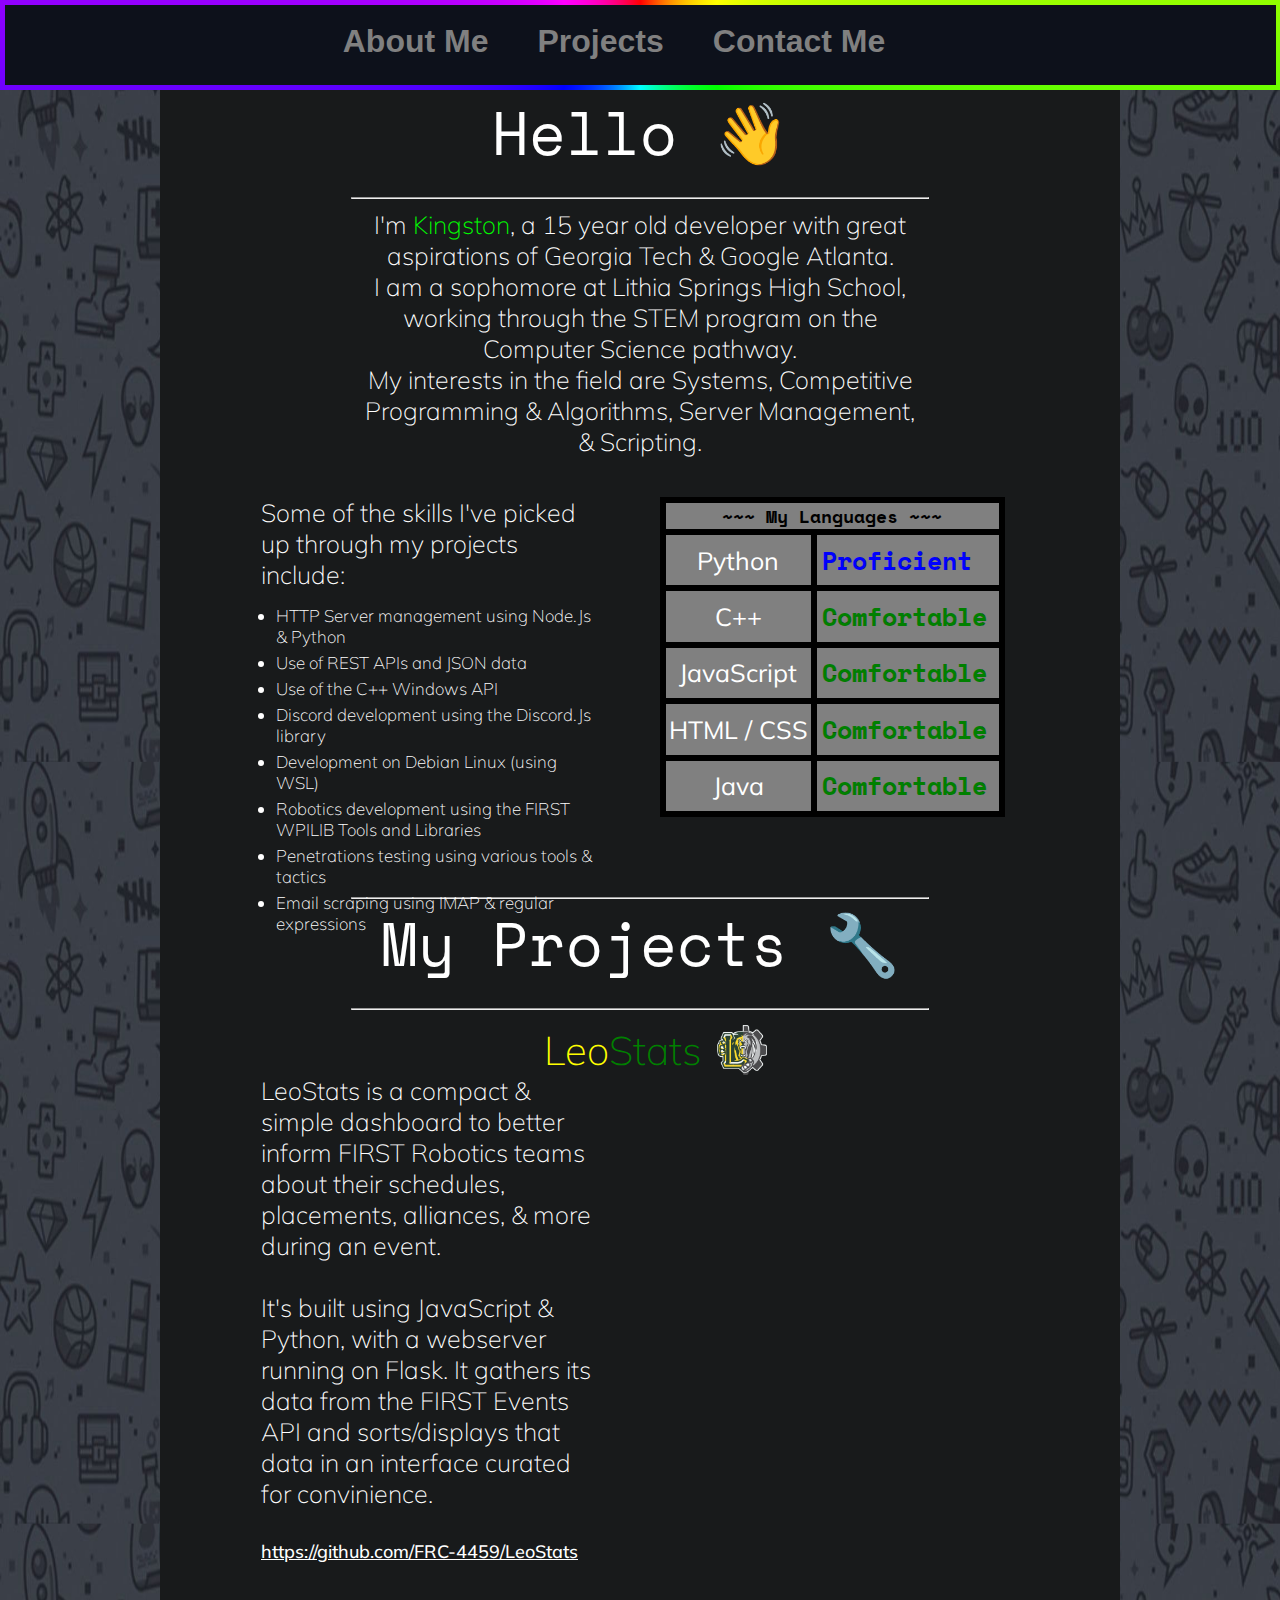
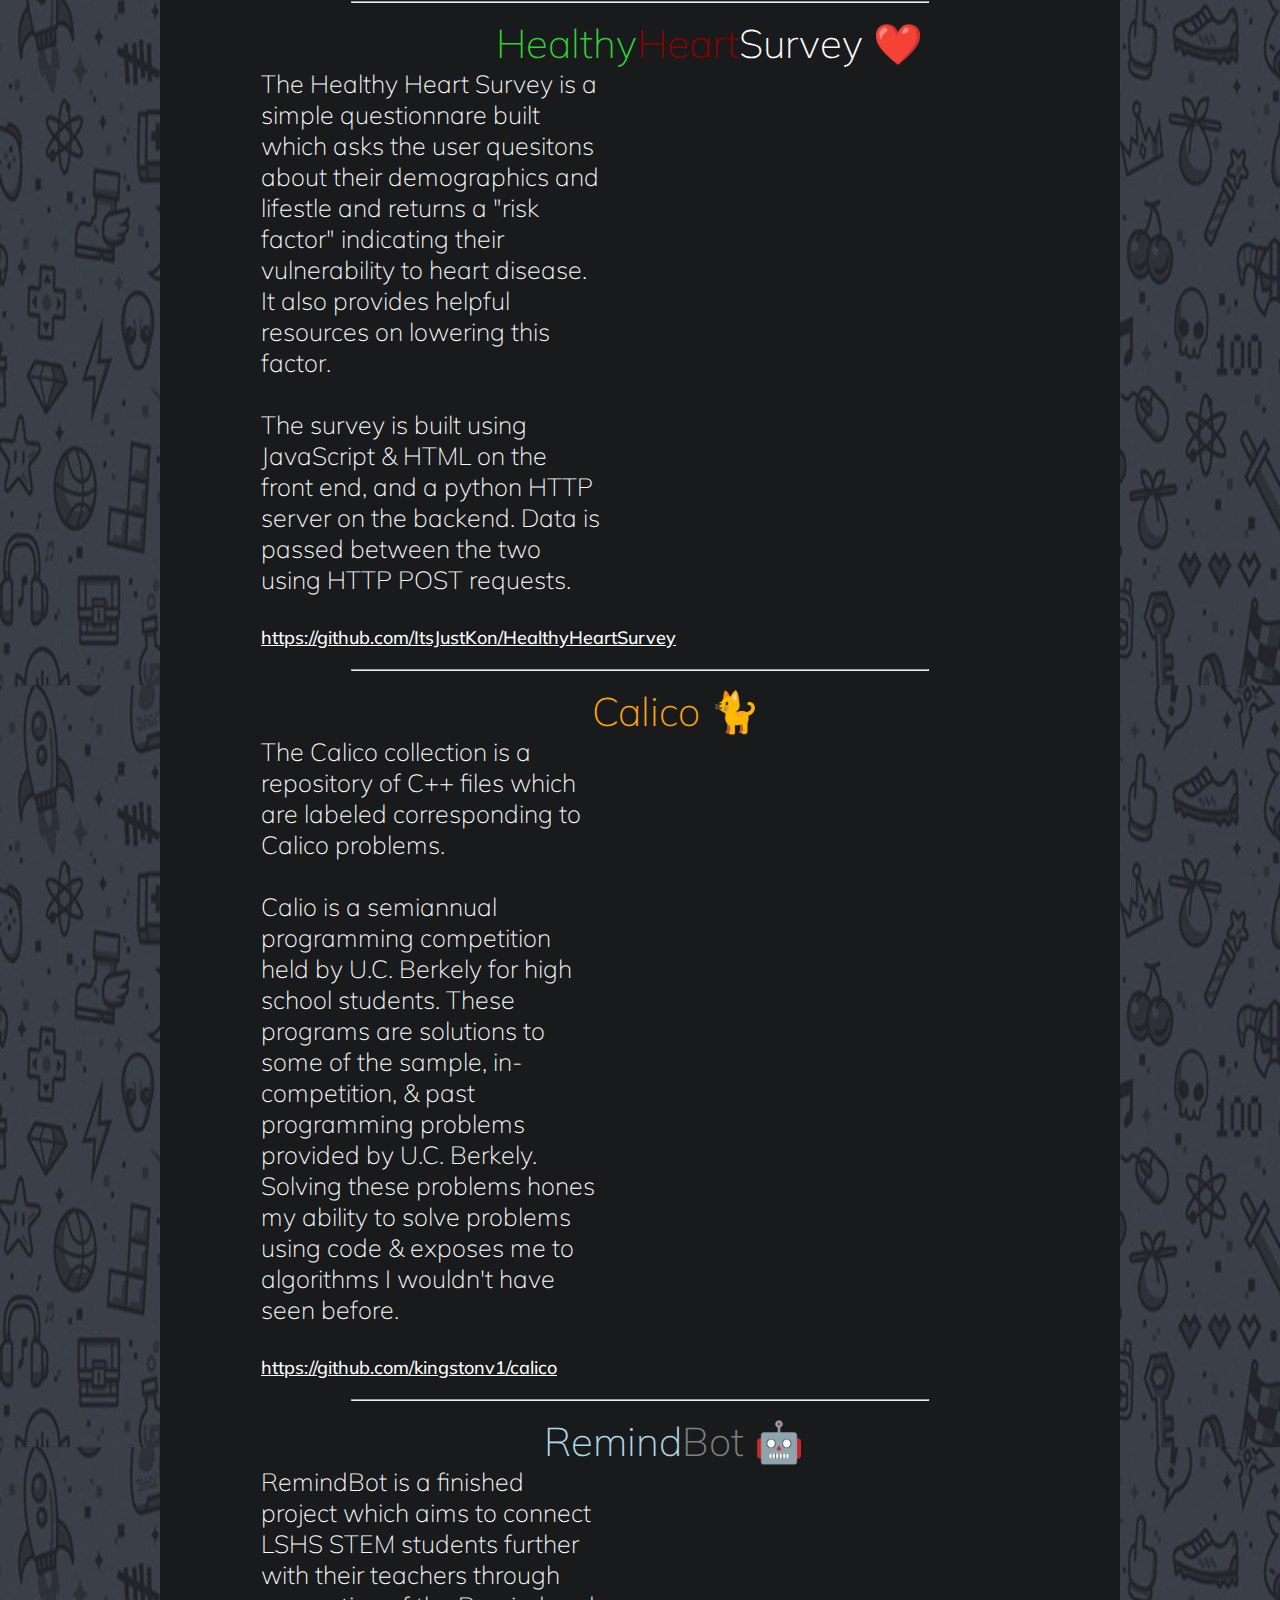
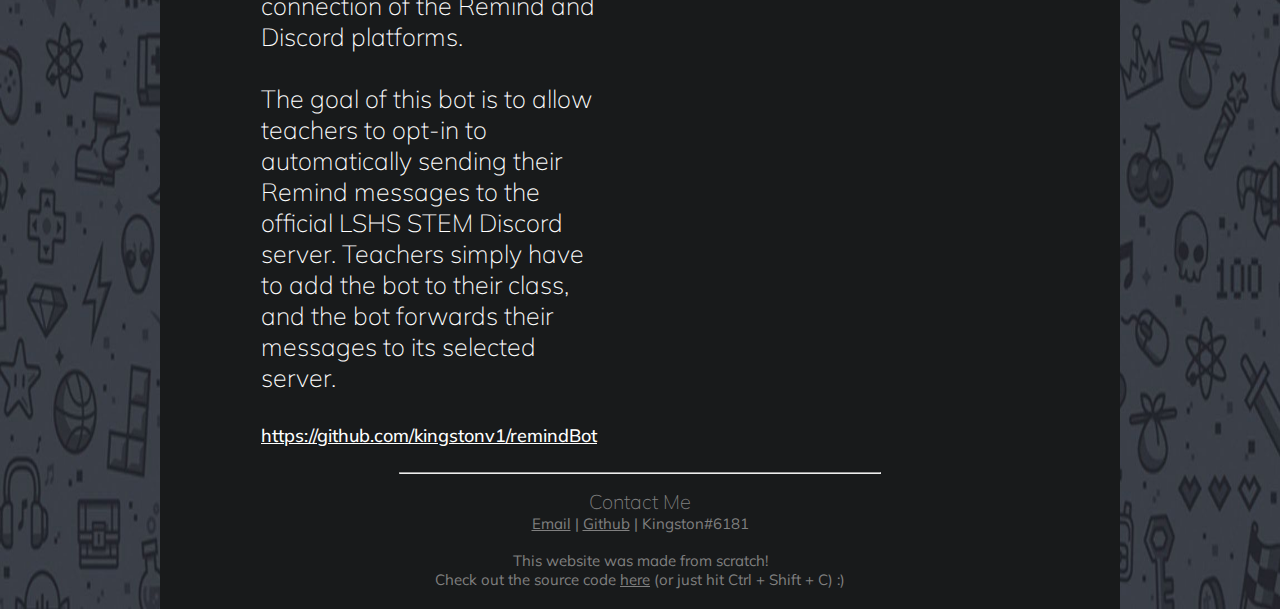
==== commit 58b740b5: "Background Image!" ====
--- a/index.html
+++ b/index.html
@@ -23,243 +23,240 @@
     <!-- <meta name="viewport" content="width=device-width, initial-scale=1.0"> -->
 </head>
 
-<body class="page">
+<body style="background-image: url('./assets/background.jpg'); background-repeat: round;">
     <div class="navbar">
         <div class="option" id="aboutme" style="margin-left: 25%;">
             <h6>About Me</h6>
         </div>
-
+    
         <div class="option" id="projects">
             <h6>Projects</h6>
         </div>
-
+    
         <div class="option" id="contact">
             <h6>Contact Me</h6>
         </div>
-
-        <!-- <div class="icon" id="github" onclick="window.location = 'https:\/\/github.com/kingstonv1';">
-            <img src="./assets/github.png" alt="Github Icon">
-        </div> -->
     </div>
-    
-    <div class="main" id="main">
-        <h1 id="top">Hello 👋</h1>
+    <div class="page">
+        
+        <div class="main" id="main">
+            <h1 id="top">Hello 👋</h1>
+            <hr class="seperator">
+            <div class="aboutentry">
+                <p style="text-align: center;">
+                    I'm 
+                    <span style="color: lime;">Kingston</span>, 
+                    a 15 year old developer with great aspirations of Georgia Tech & Google Atlanta.
+                    <br>
+                    I am a sophomore at Lithia Springs High School, working through the STEM program on the Computer Science pathway.
+                    <br>
+                    My interests in the field are Systems, Competitive Programming & Algorithms, Server Management, & Scripting.
+                </p>
+            </div>
+
+            <div class="entry" id="skillset" style="margin-top: 40px; margin-bottom: 30px; width: 78%; height: 320px; display:flex">
+                <div style="width: 400px;">
+                    <p>
+                        Some of the skills I've picked up through my projects include:
+                        <ul>
+                            <li>HTTP Server management using Node.Js & Python</li>
+                            <li>Use of REST APIs and JSON data</li>
+                            <li>Use of the C++ Windows API</li>
+                            <li>Discord development using the Discord.Js library</li>
+                            <li>Development on Debian Linux (using WSL)</li>
+                            <li>Robotics development using the FIRST WPILIB Tools and Libraries</li>
+                            <li>Penetrations testing using various tools & tactics</li>
+                            <li>Email scraping using IMAP & regular expressions</li>
+                        </ul>
+                    </p>
+                </div>
+
+                <table class="languages">
+                    <thead>
+                        <tr>
+                            <th colspan="2" style="font-family: 'Space Mono'; font-size: 18px;">~~~ My Languages ~~~</th>
+                        </tr>
+                    </thead>
+        
+                    <tbody>
+                        <tr>
+                            <td>
+                                <h1>Python</h1>
+                            </td>
+                            <td>
+                                <div class="experience">
+                                    <p><span style="color: blue;">Proficient</span></p>
+                                </div>
+                            </td>
+                        </tr>
+                        <tr>
+                            <td>
+                                <h1>C++</h1>
+                            </td>
+                            <td>
+                                <div class="experience">
+                                    <p><span style="color: green;">Comfortable</span></p>
+                                </div>
+                            </td>
+                        </tr>
+                        <tr>
+                            <td>
+                                <h1>JavaScript</h1>
+                            </td>
+                            <td>
+                                <div class="experience">
+                                    <p><span style="color: green;">Comfortable</span></p>
+                                </div>
+                            </td>
+                        </tr>
+                        <tr>
+                            <td>
+                                <h1>HTML / CSS</h1>
+                            </td>
+                            <td>
+                                <div class="experience">
+                                    <p><span style="color: green;">Comfortable</span></p>
+                                </div>
+                            </td>
+                        </tr>
+                        <tr>
+                            <td>
+                                <h1>Java</h1>
+                            </td>
+                            <td>
+                                <div class="experience">
+                                    <p><span style="color: green;">Comfortable</span></p>
+                                </div>
+                            </td>
+                        </tr>
+                    </tbody>
+                </table>
+            </div>
+            
+        <hr class="seperator" style="margin-top: 80px;">
+
+        <h1 id="projs">My Projects 🔧</h1>
+
         <hr class="seperator">
-        <div class="aboutentry">
-            <p style="text-align: center;">
-                I'm 
-                <span style="color: lime;">Kingston</span>, 
-                a 15 year old developer with great aspirations of Georgia Tech & Google Atlanta.
+
+            <div style="margin-top: 15px; width: 100%;">
+                <h2 style="float: left; margin-left: 40%; margin-right: 15px;">
+                    <span style="color: yellow;">Leo</span><span style="color: green;">Stats</span>
+                </h2>
+                <img src="./assets/Leotechs Logo.png" alt="Lithia Springs High School Robotics Team Logo" style="width: 50px; height: 50px; float: left;">
+            </div>
+
+            <div class="entry">
+                <p style="float: left;">
+                    LeoStats is a compact & simple dashboard to better inform FIRST Robotics teams about their
+                    schedules, placements, alliances, & more during an event.
+                    <br><br>
+                    It's built using JavaScript & Python, with a webserver running on Flask. It gathers its data from the FIRST Events API
+                    and sorts/displays that data in an interface curated for convinience.
+                    <br><br>
+                </p>
+                <a  href="https://github.com/FRC-4459/LeoStats" target="_blank">
+                    https://github.com/FRC-4459/LeoStats
+                </a>
+            </div>
+            
+            <!-- <div>
+                <img src="./assets/project.gif" width="250" height="144" >
+                <img src="./assets/project.gif" width="250" height="144">
+            </div> -->
+            <br>
+            <hr class="seperator">
+
+            
+            <div style="margin-top: 15px; width: 100%;">
+                <h2 style="float: left; margin-left: 35%; margin-right: 15px;">
+                    <span style="color: limegreen;">Healthy</span><span style="color: darkred;">Heart</span>Survey ❤️
+                </h2>
+            </div>
+            
+            <div class="entry">
+                <p>
+                    The Healthy Heart Survey is a simple questionnare built which asks the user quesitons
+                    about their demographics and lifestle and returns a "risk factor" indicating their 
+                    vulnerability to heart disease. It also provides helpful resources on lowering this
+                    factor.
+                    <br><br>
+                    The survey is built using JavaScript & HTML on the front end, and a python HTTP server on the backend.
+                    Data is passed between the two using HTTP POST requests.
+                    <br><br> 
+                </p>
+                <a  href="https://github.com/ItsJustKon/HealthyHeartSurvey" target="_blank">
+                    https://github.com/ItsJustKon/HealthyHeartSurvey
+                </a>
+            </div>
+
+            <hr class="seperator">
+
+            <div style="margin-top: 15px; width: 100%;">
+                <h2 style="float: left; margin-left: 45%; margin-right: 15px;">
+                    <span style="color: orange;">Calico</span> 🐈
+                </h2>
+            </div>
+            
+            <div class="entry">
+                <p>
+                    The Calico collection is a repository of C++ files which are labeled
+                    corresponding to Calico problems.
+                    <br><br>
+                    Calio is a semiannual programming competition held by U.C. Berkely for high school students.
+                    These programs are solutions to some of the sample, in-competition, & past programming problems
+                    provided by U.C. Berkely. Solving these problems hones my ability to solve problems using code
+                    & exposes me to algorithms I wouldn't have seen before.
+                    <br><br>
+                </p>
+                <a  href="https://github.com/kingstonv1/calico" target="_blank">
+                    https://github.com/kingstonv1/calico
+                </a>
+            </div>
+            
+            <hr class="seperator">
+
+            <div style="margin-top: 15px; width: 100%;">
+                <h2 style="float: left; margin-left: 40%; margin-right: 15px;">
+                    <span style="color: lightblue;">Remind</span><span style="color: grey;">Bot</span> 🤖
+                </h2>
+            </div>
+            
+            <div class="entry">
+                <p>
+                    RemindBot is a finished project which aims to connect LSHS STEM students further with their teachers
+                    through connection of the Remind and Discord platforms.
+                    <br><br>
+                    The goal of this bot is to allow teachers to opt-in to automatically sending their Remind
+                    messages to the official LSHS STEM Discord server. Teachers simply have to add the bot to
+                    their class, and the bot forwards their messages to its selected server.
+                    <br><br>
+                </p>
+                <a  href="https://github.com/kingstonv1/remindBot" target="_blank">
+                    https://github.com/kingstonv1/remindBot
+                </a>
+            </div>
+
+            <hr style="width: 50%; margin-left: auto; margin-right: auto; background-color: green; margin-top: 25px;">
+            <div style="width: 100%; text-align: center; padding-bottom: 20px;" id="contactinfo">
+                <p1 style="margin-top: 15px; margin-left: auto; margin-right: auto;">Contact Me</p1>
+                
                 <br>
-                I am a sophomore at Lithia Springs High School, working through the STEM program on the Computer Science pathway.
-                <br>
-                My interests in the field are Systems, Competitive Programming & Algorithms, Server Management, & Scripting.
-            </p>
-        </div>
-
-        <div class="entry" id="skillset" style=" margin-left: 20%; margin-top: 40px; margin-bottom: 30px; width: 78%; height: 320px; display:flex">
-            <div style="width: 400px;">
-                <p>
-                    Some of the skills I've picked up through my projects include:
-                    <ul>
-                        <li>HTTP Server management using Node.Js & Python</li>
-                        <li>Use of REST APIs and JSON data</li>
-                        <li>Use of the C++ Windows API</li>
-                        <li>Discord development using the Discord.Js library</li>
-                        <li>Development on Debian Linux (using WSL)</li>
-                        <li>Robotics development using the FIRST WPILIB Tools and Libraries</li>
-                        <li>Penetrations testing using various tools & tactics</li>
-                        <li>Email scraping using IMAP & regular expressions</li>
-                    </ul>
-                </p>
-            </div>
-
-            <table class="languages">
-                <thead>
-                    <tr>
-                        <th colspan="2" style="font-family: 'Space Mono'; font-size: 18px;">~~~ My Languages ~~~</th>
-                    </tr>
-                </thead>
-    
-                <tbody>
-                    <tr>
-                        <td>
-                            <h1>Python</h1>
-                        </td>
-                        <td>
-                            <div class="experience">
-                                <p><span style="color: blue;">Proficient</span></p>
-                            </div>
-                        </td>
-                    </tr>
-                    <tr>
-                        <td>
-                            <h1>C++</h1>
-                        </td>
-                        <td>
-                            <div class="experience">
-                                <p><span style="color: green;">Comfortable</span></p>
-                            </div>
-                        </td>
-                    </tr>
-                    <tr>
-                        <td>
-                            <h1>JavaScript</h1>
-                        </td>
-                        <td>
-                            <div class="experience">
-                                <p><span style="color: green;">Comfortable</span></p>
-                            </div>
-                        </td>
-                    </tr>
-                    <tr>
-                        <td>
-                            <h1>HTML / CSS</h1>
-                        </td>
-                        <td>
-                            <div class="experience">
-                                <p><span style="color: green;">Comfortable</span></p>
-                            </div>
-                        </td>
-                    </tr>
-                    <tr>
-                        <td>
-                            <h1>Java</h1>
-                        </td>
-                        <td>
-                            <div class="experience">
-                                <p><span style="color: green;">Comfortable</span></p>
-                            </div>
-                        </td>
-                    </tr>
-                </tbody>
-            </table>
-        </div>
-        
-    <hr class="seperator" style="margin-top: 80px;">
-
-    <h1 id="projs">My Projects 🔧</h1>
-
-    <hr class="seperator">
-
-        <div style="margin-top: 15px; width: 100%;">
-            <h2 style="float: left; margin-left: 40%; margin-right: 15px;">
-                <span style="color: yellow;">Leo</span><span style="color: green;">Stats</span>
-            </h2>
-            <img src="./assets/Leotechs Logo.png" alt="Lithia Springs High School Robotics Team Logo" style="width: 50px; height: 50px; float: left;">
-        </div>
-
-        <div class="entry">
-            <p style="float: left;">
-                LeoStats is a compact & simple dashboard to better inform FIRST Robotics teams about their
-                schedules, placements, alliances, & more during an event.
+                <a href="mailto:kingstongise@gmail.com" target="_blank">Email</a>
+                <p> | </p>
+                <a href="http://github.com/kingstonv1" target="_blank">Github</a>
+                <p> | </p>
+                <a>Kingston#6181</a>
+                
                 <br><br>
-                It's built using JavaScript & Python, with a webserver running on Flask. It gathers its data from the FIRST Events API
-                and sorts/displays that data in an interface curated for convinience.
-                <br><br>
-            </p>
-            <a  href="https://github.com/FRC-4459/LeoStats" target="_blank">
-                https://github.com/FRC-4459/LeoStats
-            </a>
-        </div>
-        
-        <!-- <div>
-            <img src="./assets/project.gif" width="250" height="144" >
-            <img src="./assets/project.gif" width="250" height="144">
-        </div> -->
-        <br>
-        <hr class="seperator">
-
-        
-        <div style="margin-top: 15px; width: 100%;">
-            <h2 style="float: left; margin-left: 35%; margin-right: 15px;">
-                <span style="color: limegreen;">Healthy</span><span style="color: darkred;">Heart</span>Survey ❤️
-            </h2>
-        </div>
-        
-        <div class="entry">
-            <p>
-                The Healthy Heart Survey is a simple questionnare built which asks the user quesitons
-                about their demographics and lifestle and returns a "risk factor" indicating their 
-                vulnerability to heart disease. It also provides helpful resources on lowering this
-                factor.
-                <br><br>
-                The survey is built using JavaScript & HTML on the front end, and a python HTTP server on the backend.
-                Data is passed between the two using HTTP POST requests.
-                <br><br> 
-            </p>
-            <a  href="https://github.com/ItsJustKon/HealthyHeartSurvey" target="_blank">
-                https://github.com/ItsJustKon/HealthyHeartSurvey
-            </a>
-        </div>
-
-        <hr class="seperator">
-
-        <div style="margin-top: 15px; width: 100%;">
-            <h2 style="float: left; margin-left: 45%; margin-right: 15px;">
-                <span style="color: orange;">Calico</span> 🐈
-            </h2>
-        </div>
-        
-        <div class="entry">
-            <p>
-                The Calico collection is a repository of C++ files which are labeled
-                corresponding to Calico problems.
-                <br><br>
-                Calio is a semiannual programming competition held by U.C. Berkely for high school students.
-                These programs are solutions to some of the sample, in-competition, & past programming problems
-                provided by U.C. Berkely. Solving these problems hones my ability to solve problems using code
-                & exposes me to algorithms I wouldn't have seen before.
-                <br><br>
-            </p>
-            <a  href="https://github.com/kingstonv1/calico" target="_blank">
-                https://github.com/kingstonv1/calico
-            </a>
-        </div>
-        
-        <hr class="seperator">
-
-        <div style="margin-top: 15px; width: 100%;">
-            <h2 style="float: left; margin-left: 40%; margin-right: 15px;">
-                <span style="color: lightblue;">Remind</span><span style="color: grey;">Bot</span> 🤖
-            </h2>
-        </div>
-        
-        <div class="entry">
-            <p>
-                RemindBot is a finished project which aims to connect LSHS STEM students further with their teachers
-                through connection of the Remind and Discord platforms.
-                <br><br>
-                The goal of this bot is to allow teachers to opt-in to automatically sending their Remind
-                messages to the official LSHS STEM Discord server. Teachers simply have to add the bot to
-                their class, and the bot forwards their messages to its selected server.
-                <br><br>
-            </p>
-            <a  href="https://github.com/kingstonv1/remindBot" target="_blank">
-                https://github.com/kingstonv1/remindBot
-            </a>
-        </div>
-
-        <hr style="width: 50%; margin-left: auto; margin-right: auto; background-color: green; margin-top: 25px;">
-        <div style="width: 100%; text-align: center;" id="contactinfo">
-            <p1 style="margin-top: 15px; margin-left: auto; margin-right: auto;">Contact Me</p1>
-            
-            <br>
-            <a href="mailto:kingstongise@gmail.com" target="_blank">Email</a>
-            <p> | </p>
-            <a href="http://github.com/kingstonv1" target="_blank">Github</a>
-            <p> | </p>
-            <a>Kingston#6181</a>
-            
-            <br><br>
-
-            <p>This website was made from scratch! <br>
-                Check out the source code 
-                <a href="http://github.com/kingstonv1/portfolio" target="_blank">here</a> 
-                (or just hit Ctrl + Shift + C) :)
-            </p>
-        </div>
-        
+
+                <p>This website was made from scratch! <br>
+                    Check out the source code 
+                    <a href="http://github.com/kingstonv1/portfolio" target="_blank">here</a> 
+                    (or just hit Ctrl + Shift + C) :)
+                </p>
+            </div>
+    </div>
 
     <script src="./scripts/main.js"></script>
 </body>--- a/styles.css
+++ b/styles.css
@@ -79,12 +79,15 @@
 
 
 .page {
-    margin-top: 30px;
+    height: 100%;
+    width: 75%;
+    margin: 0;
+    margin-left: 12.5%;
     background-color: rgb(24, 26, 27);
 }
 
 .main {
-    margin-top: 130px;
+    margin-top: 88px;
 }
 
 .aboutentry {
@@ -109,7 +112,7 @@
 .entry {
     width: 350px;
     height: auto;
-    margin-left: 19.5%;
+    margin-left: 10%;
 }
 
 .entry p {
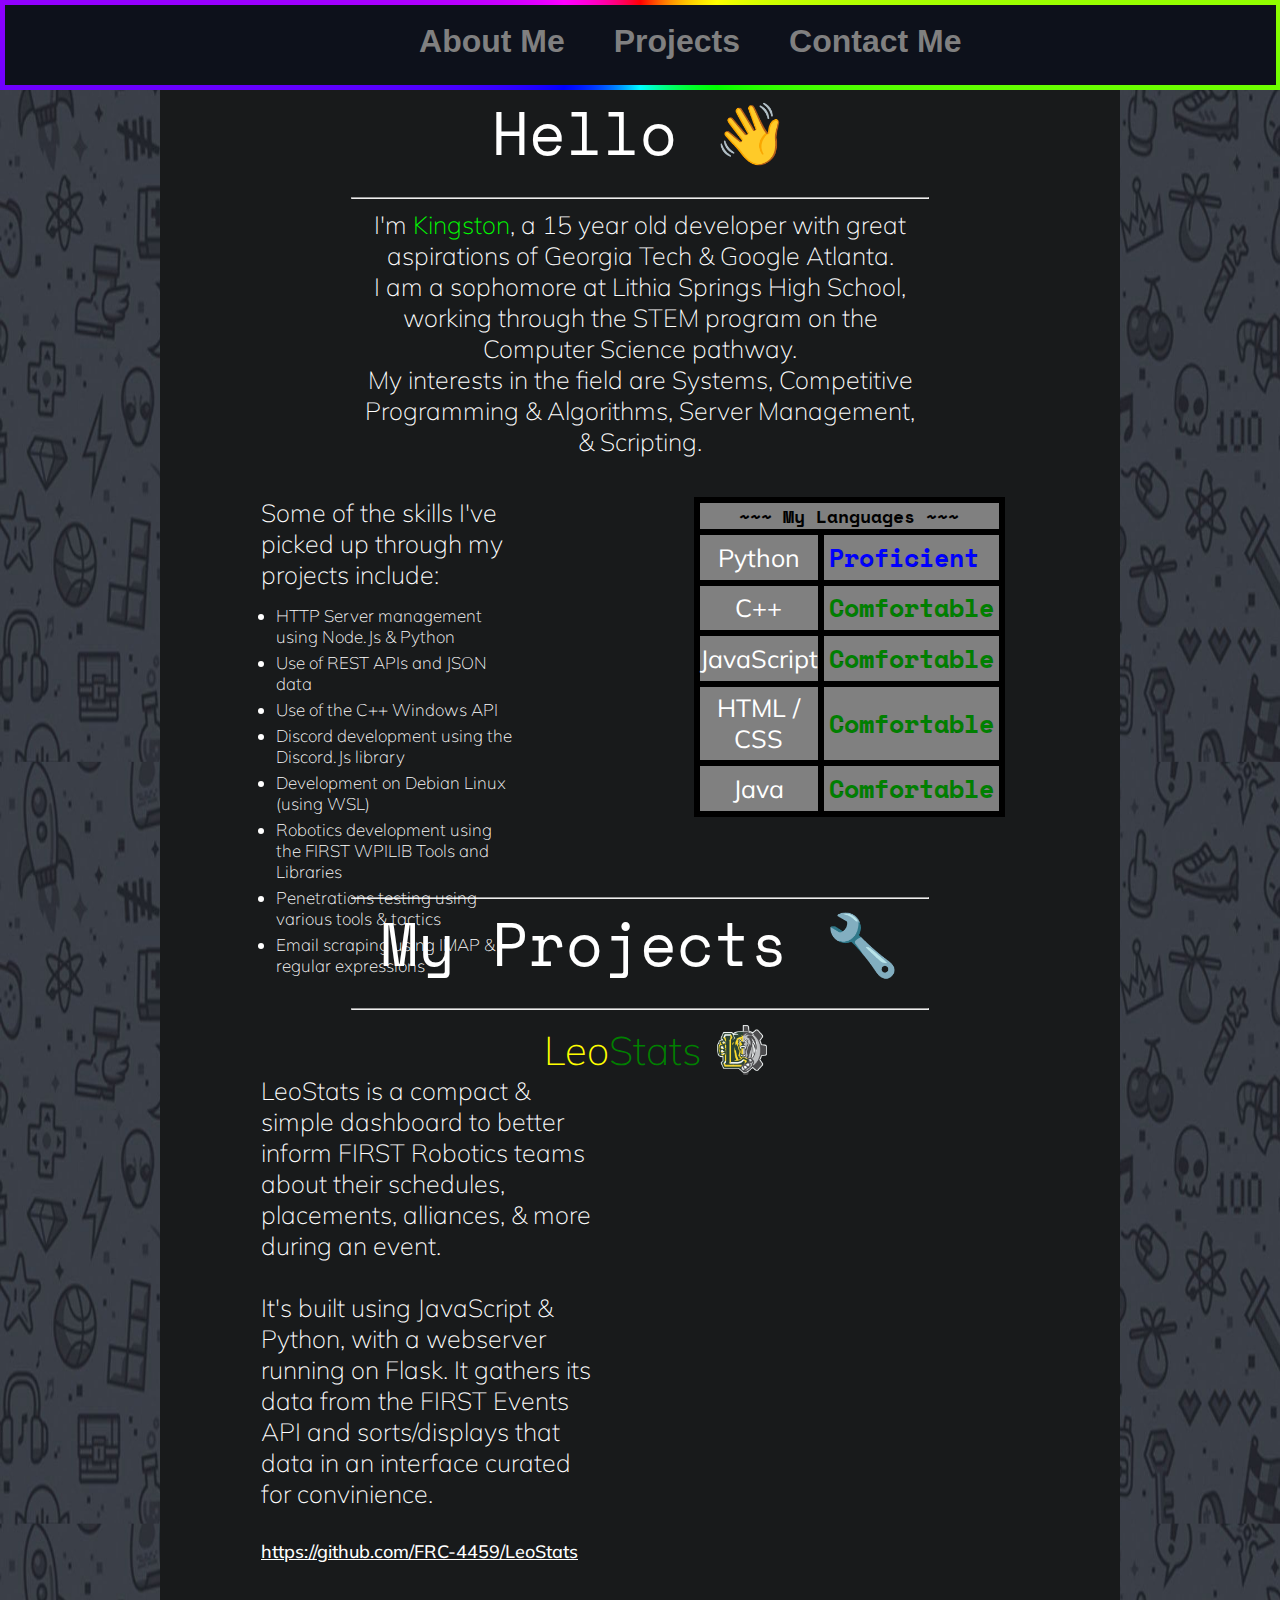
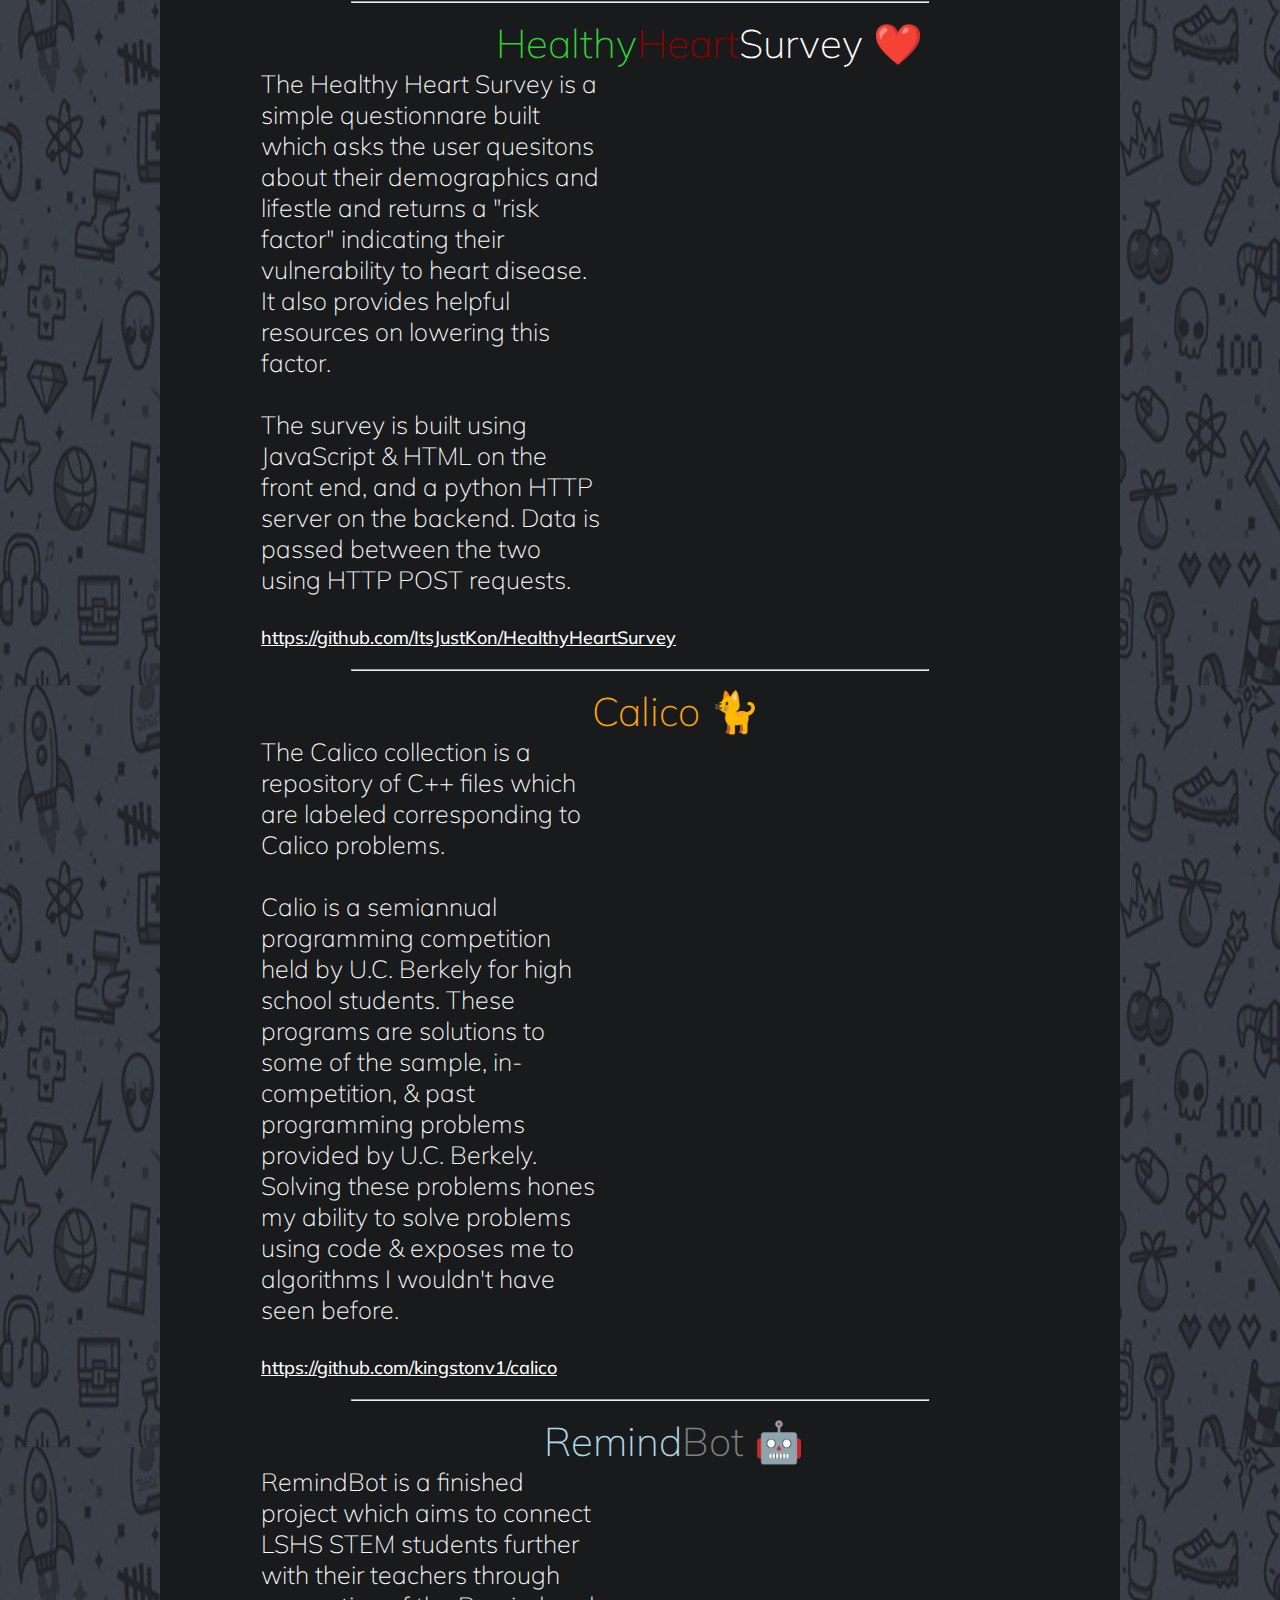
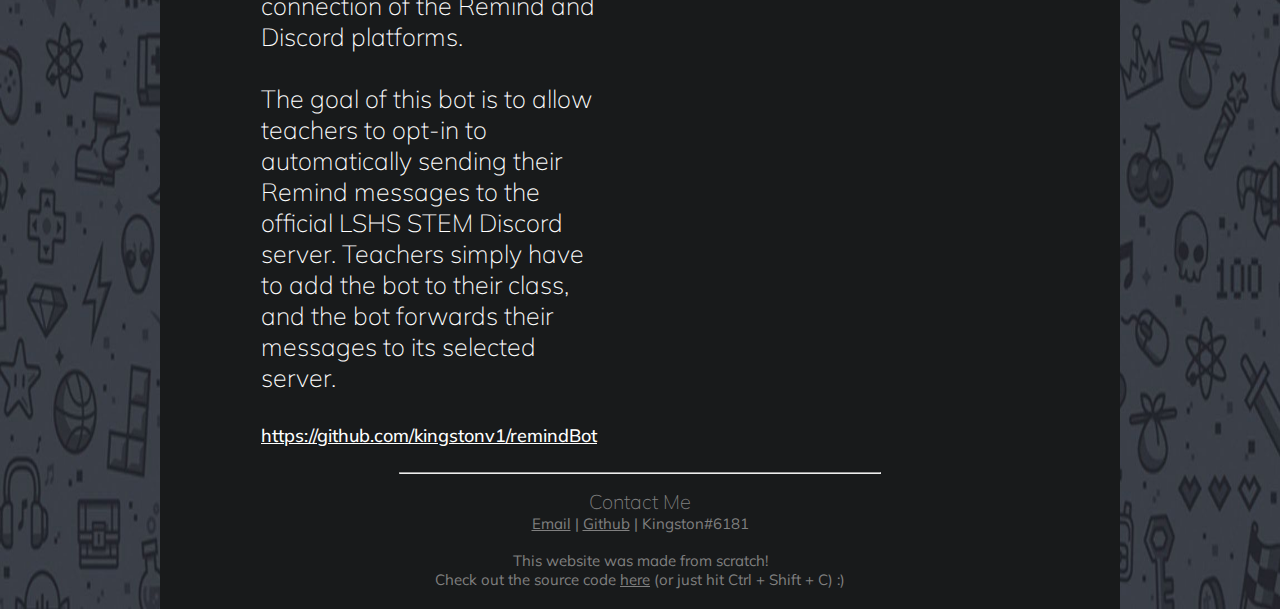
==== commit 2bf252a6: "Mess with alignment" ====
--- a/index.html
+++ b/index.html
@@ -25,7 +25,7 @@
 
 <body style="background-image: url('./assets/background.jpg'); background-repeat: round;">
     <div class="navbar">
-        <div class="option" id="aboutme" style="margin-left: 25%;">
+        <div class="option" id="aboutme" style="margin-left: 31%;">
             <h6>About Me</h6>
         </div>
     
--- a/styles.css
+++ b/styles.css
@@ -165,7 +165,7 @@
 .languages {
     background-color: gray;
     border: 4px solid black;
-    margin-left: 8%;
+    margin-left: 24%;
     width: 400px;
     height: 100%;
     float: left;
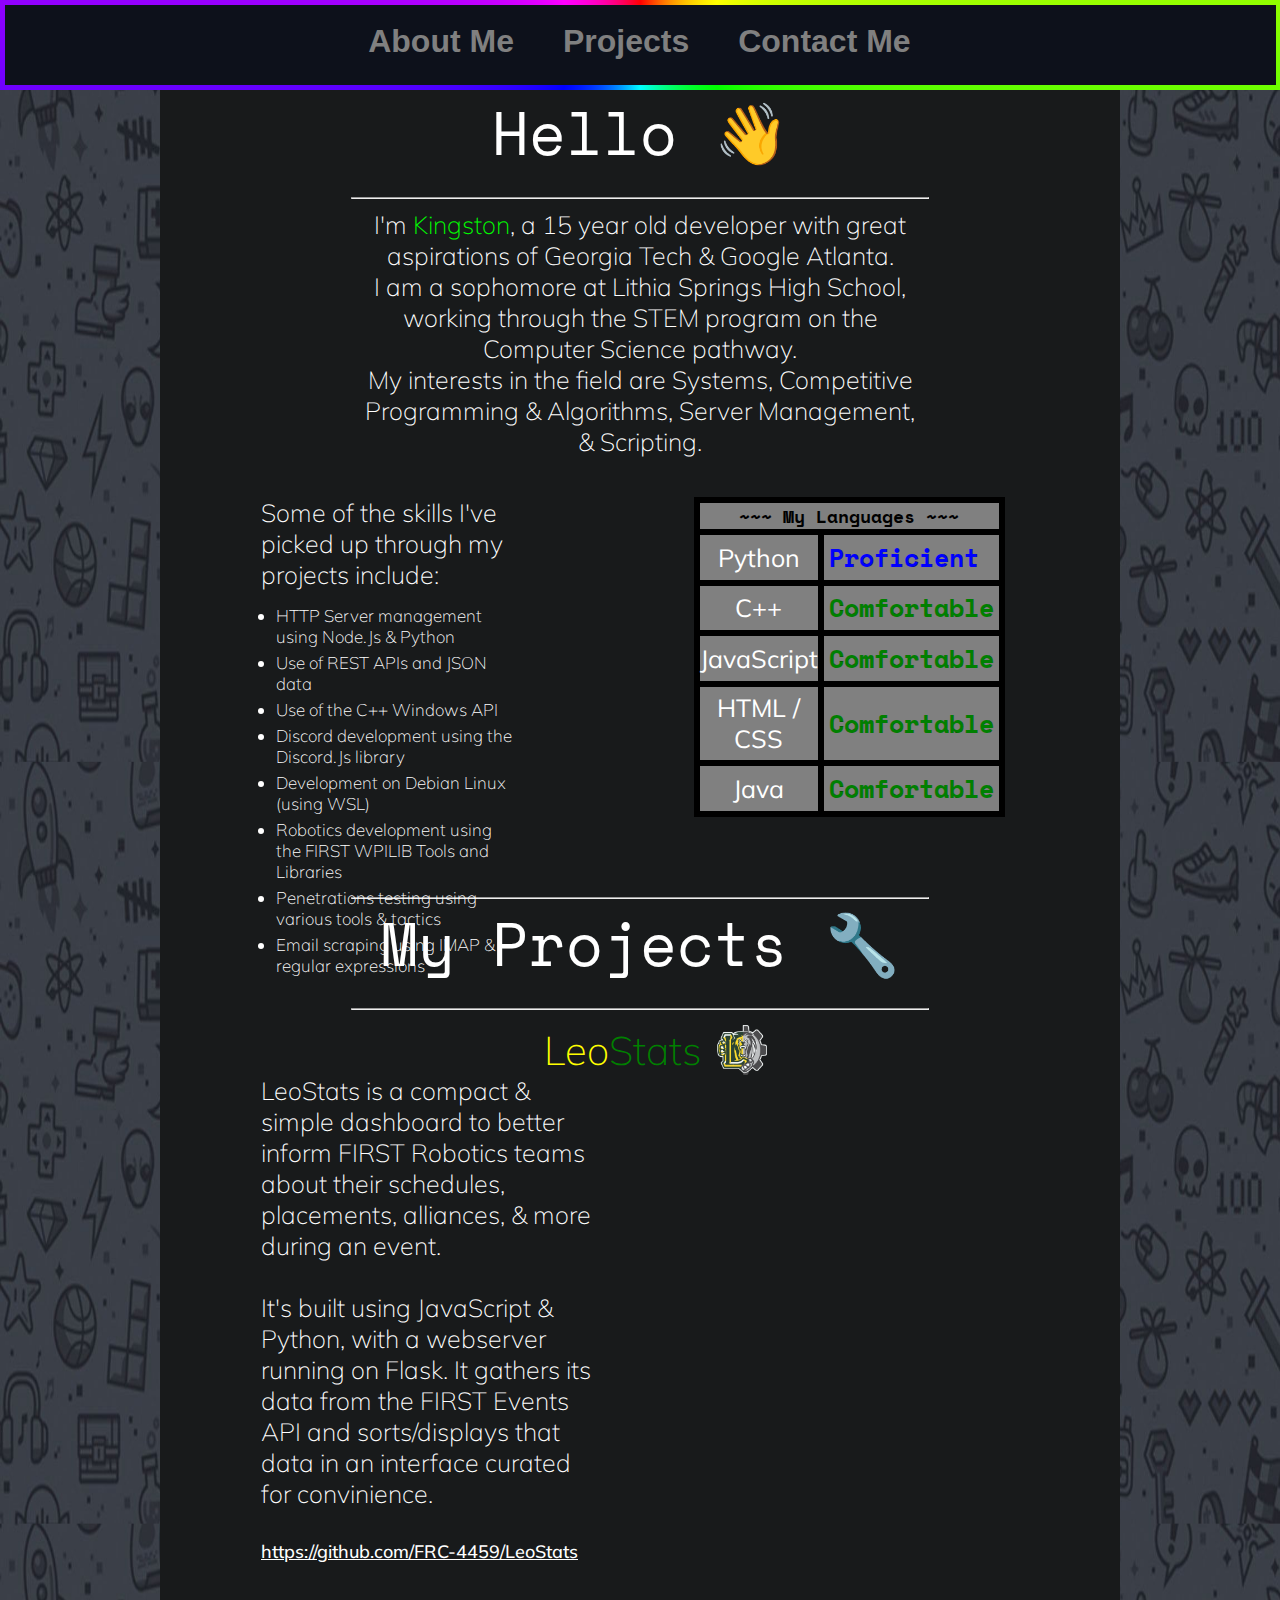
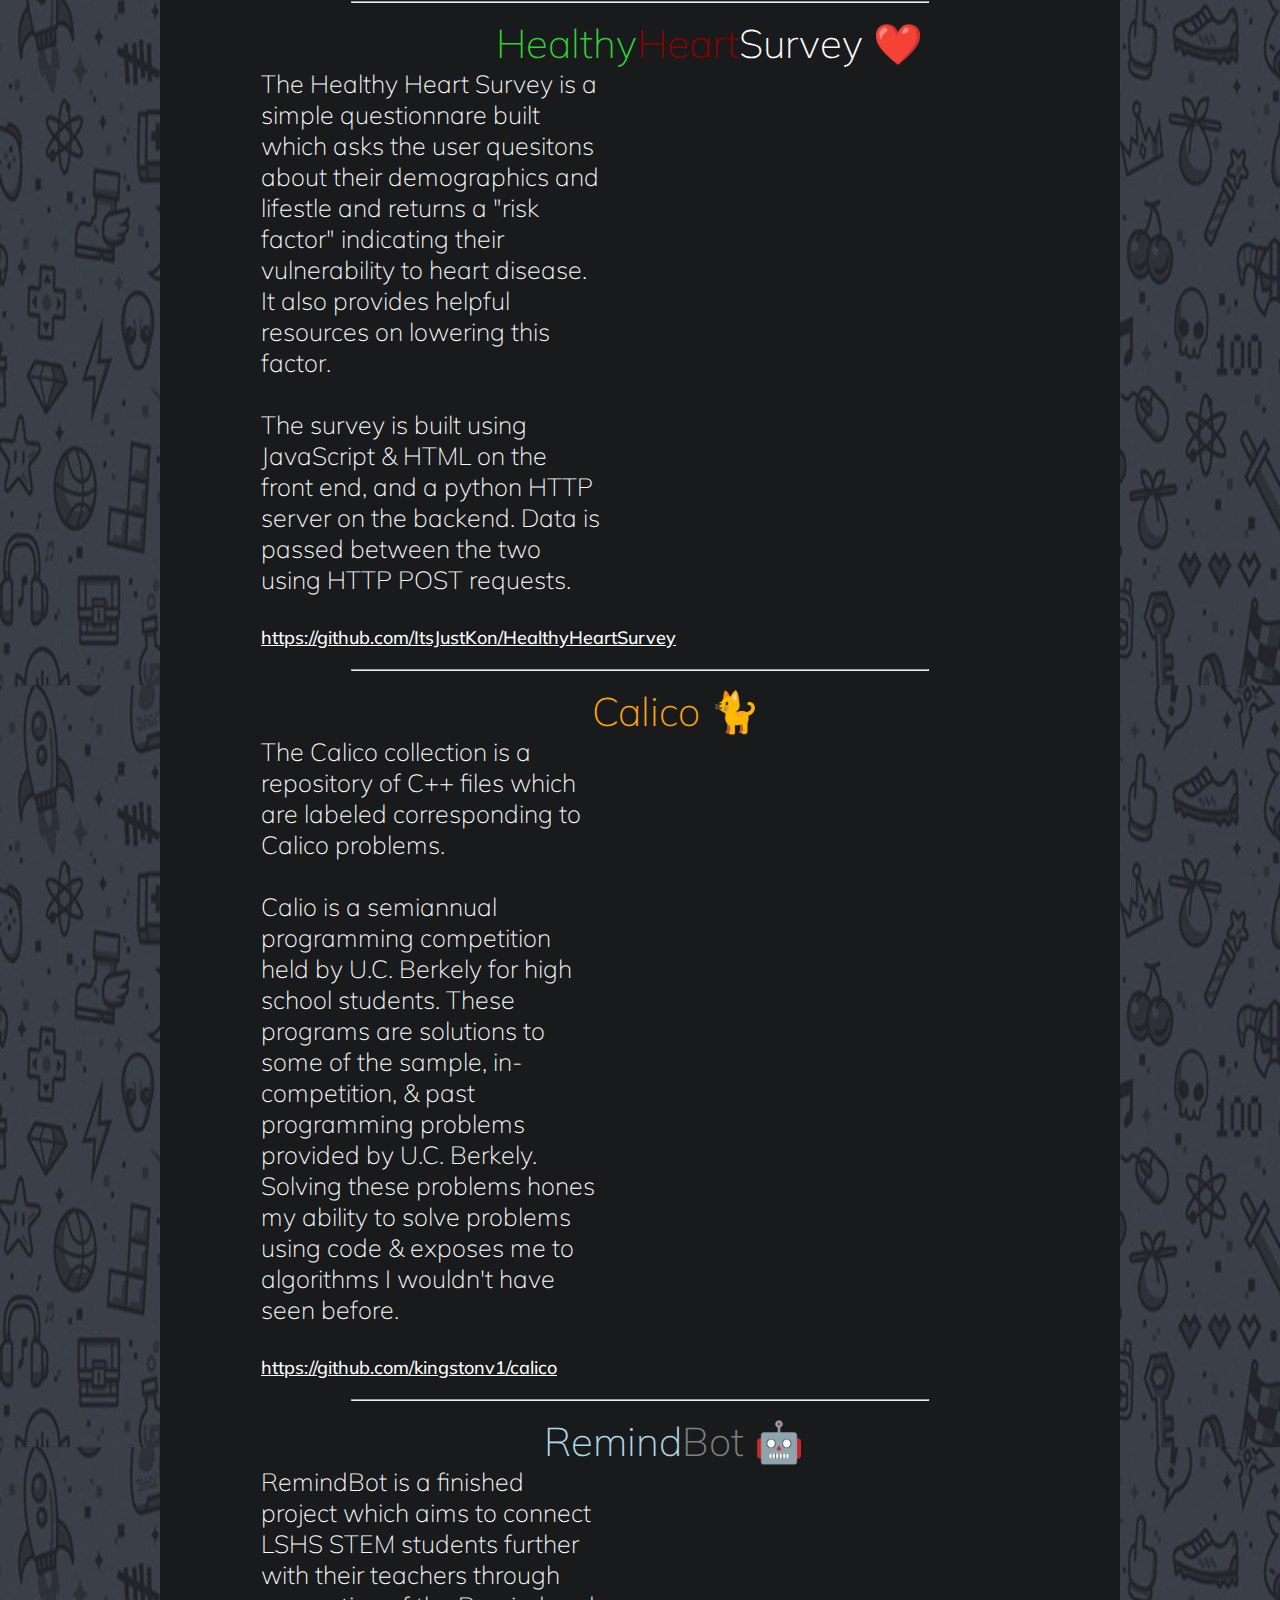
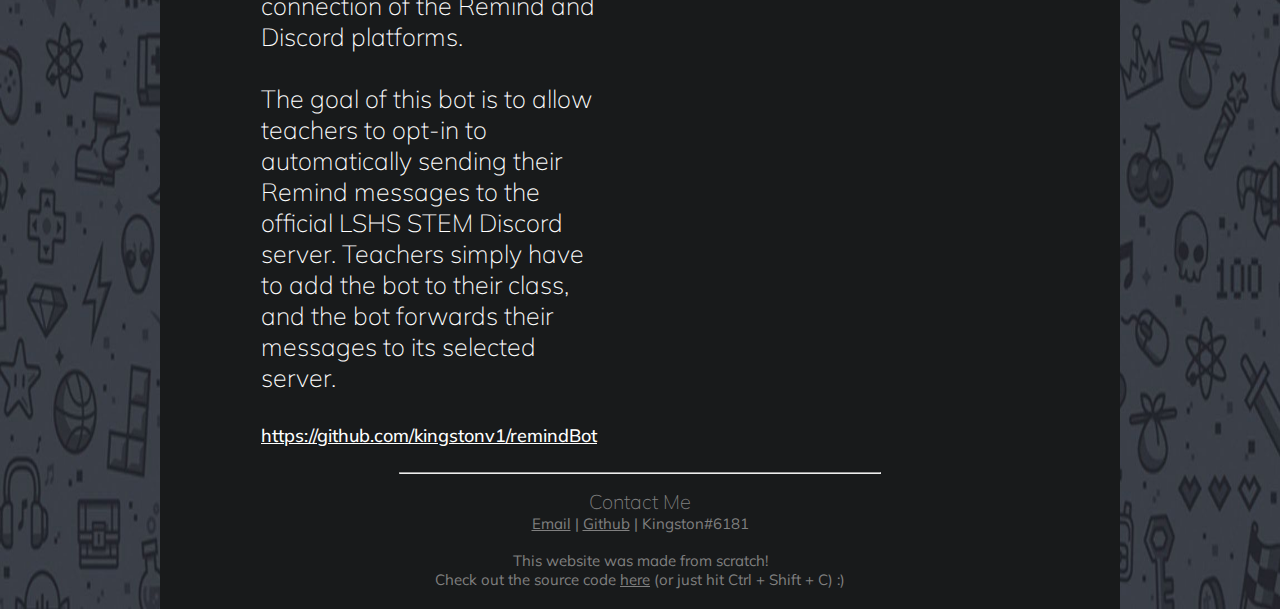
==== commit d89f6571: "Center Navbar!" ====
--- a/index.html
+++ b/index.html
@@ -25,7 +25,7 @@
 
 <body style="background-image: url('./assets/background.jpg'); background-repeat: round;">
     <div class="navbar">
-        <div class="option" id="aboutme" style="margin-left: 31%;">
+        <div class="option" id="aboutme" style="margin-left: 27%;">
             <h6>About Me</h6>
         </div>
     
@@ -259,4 +259,4 @@
     </div>
 
     <script src="./scripts/main.js"></script>
-</body>+</body>
